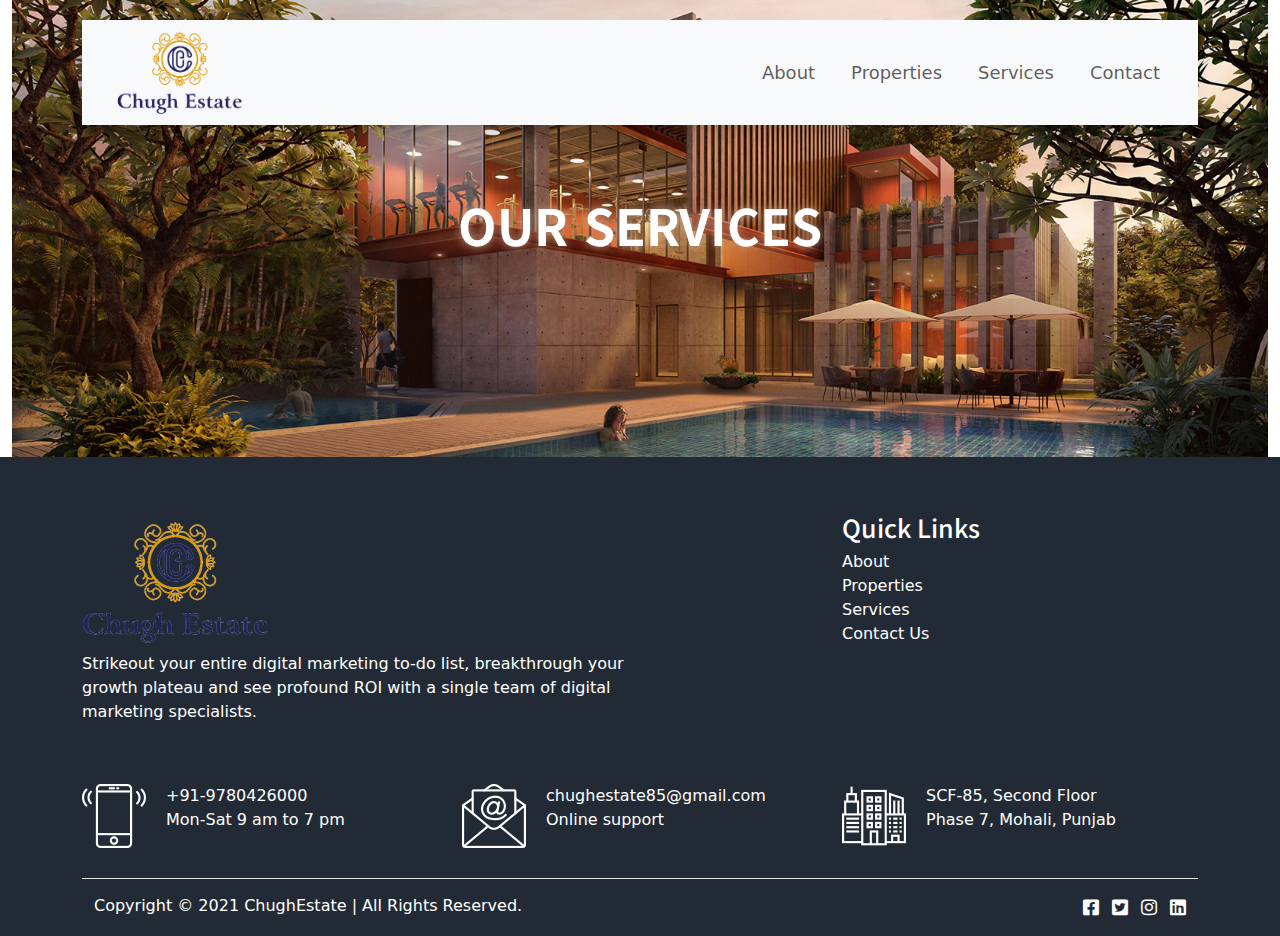
==== about.html @ af89feaf "first commit" ====
<!DOCTYPE html>
<html lang="en">

<head>
    <meta charset="UTF-8">
    <meta http-equiv="X-UA-Compatible" content="IE=edge">
    <meta name="viewport" content="width=device-width, initial-scale=1.0">
    <title>About Us | ChughEstate</title>
    <link href="https://cdn.jsdelivr.net/npm/bootstrap@5.0.0-beta3/dist/css/bootstrap.min.css" rel="stylesheet">
    <link rel="preconnect" href="https://fonts.gstatic.com">
    <link href="https://fonts.googleapis.com/css2?family=Noto+Sans+JP:wght@100;300;400;500;700;900&display=swap" rel="stylesheet">
    <link href="https://fonts.googleapis.com/css?family=Lato:300,400,400i,700|Poppins:300,400,500,600,700|PT+Serif:400,400i&amp;display=swap" rel="stylesheet" type="text/css" />
    <link rel="stylesheet" href="https://pro.fontawesome.com/releases/v5.10.0/css/all.css" />
    <link rel="stylesheet" href="https://cdnjs.cloudflare.com/ajax/libs/OwlCarousel2/2.3.4/assets/owl.carousel.css" />
    <link rel="stylesheet" href="css/dark.css" type="text/css" />
    <link rel="stylesheet" href="css/style.css" />
</head>

<body>
    <header>
        <nav class="navbar navbar-expand-lg navbar-light">
            <div class="container">
                <div class="menu-bg-wrap bg-light">
                    <a class="navbar-brand" href="index.html">
                        <img src="images/logo.svg" alt="Company Logo">
                    </a>
                    <button class="navbar-toggler" type="button" data-bs-toggle="collapse" data-bs-target="#navbarSupportedContent" aria-controls="navbarSupportedContent" aria-expanded="false" aria-label="Toggle navigation">
                        <span class="navbar-toggler-icon"></span>
                    </button>
                    <div class="collapse navbar-collapse nav_align" id="navbarSupportedContent">
                        <ul class="navbar-nav ms-auto mb-2 mb-lg-0">
                            <li class="nav-item">
                                <a class="nav-link" aria-current="page" href="about.html">About</a>
                            </li>
                            <li class="nav-item">
                                <a class="nav-link" aria-current="page" href="properties.html">Properties</a>
                            </li>
                            <!-- <li class="nav-item dropdown">
                                <a class="nav-link dropdown-toggle" href="properties.html" id="navbarDropdown" role="button" data-bs-toggle="dropdown" aria-expanded="false">Properties</a>
                                <ul class="dropdown-menu" aria-labelledby="navbarDropdown">
                                    <li><a class="dropdown-item" href="#">1 BHK</a></li>
                                    <li><a class="dropdown-item" href="#">Villas</a></li>
                                    <li><a class="dropdown-item" href="#">Shops</a></li>
                                </ul>
                            </li> -->
                            <li class="nav-item">
                                <a class="nav-link" aria-current="page" href="services.html">Services</a>
                            </li>
                            <li class="nav-item">
                                <a class="nav-link" href="contact.html">Contact</a>
                            </li>
                        </ul>
                    </div>
                </div>
            </div>
        </nav>
    </header>

    <section class="index-banner services-banner">
        <div class="container-fluid">
            <div class="row">
                <div class="col-lg-12">
                    <div class="banner-img">
                        <img src="images/index-slider01.jpeg">
                        <div class="main-heading">
                            <h1>Our Services</h1>
                        </div>
                    </div>
                    <!-- <div class="owl-carousel owl-theme main-banner">
                        <div class="item">
                            <img src="images/index-slider01.jpeg">
                        </div>
                        <div class="item">
                            <img src="images/index-slider02.jpeg">
                        </div>
                        <div class="item">
                            <img src="images/index-slider03.jpeg">
                        </div>
                        <div class="item">
                            <img src="images/index-slider04.jpeg">
                        </div>
                        <div class="item">
                            <img src="images/index-slider05.jpeg">
                        </div>
                    </div> -->
                </div>
            </div>
        </div>
    </section>



    <footer>
        <div class="container">
            <div class="upper-footer">
                <div class="row">
                    <div class="col-md-6">
                        <div class="footer-company-info">
                            <div class="footer-logo-img">
                                <!-- <h1>Chugh Estate</h1> -->
                                <img src="images/logo.png">
                            </div>
                            <div class="footer-company-content">
                                <p>Strikeout your entire digital marketing to-do list, breakthrough your growth plateau and see profound ROI with a single team of digital marketing specialists.</p>
                            </div>
                        </div>
                    </div>
                    <div class="col-md-4 offset-md-2">
                        <div class="quick-links">
                            <div class="footer-section-heading">
                                <h5>Quick Links</h5>
                            </div>
                            <div class="footer-section-content">
                                <ul>
                                    <li><a href="about.html">About</a></li>
                                    <li><a href="properties.html">Properties</a></li>
                                    <li><a href="services.html">Services</a></li>
                                    <li><a href="contact.html">Contact Us</a></li>
                                </ul>
                            </div>
                        </div>
                    </div>
                    <!-- <div class="col-md-4">
                        <div class="footer-custom-plan">
                            <div class="footer-section-heading">
                                <h5>Services</h5>
                            </div>
                            <div class="footer-section-content">
                                <ul>
                                    <li><a href="app-development.html">App Development</a></li>
                                    <li><a href="web-development.html">Web Development</a></li>
                                    <li><a href="digital-marketing.html">Digital Marketing</a></li>
                                    <li><a href="ecommerce-solution.html">E-Commerce Solution</a></li>
                                    <li><a href="branding.html">Branding</a></li>
                                    <li><a href="cms-development.html">CMS Development</a></li>
                                </ul>
                            </div>
                        </div>
                    </div> -->
                </div>
                <div class="row footer-contact-info">
                    <div class="col-md-4">
                        <div class="footer-contact">
                            <span><img src="images/info_icon1.png" alt="tel-icon"></span>
                            <p><strong><a href="tel:9780426000">+91-9780426000</a></strong></p>
                            <p>Mon-Sat 9 am to 7 pm</p>
                        </div>
                    </div>
                    <div class="col-md-4">
                        <div class="footer-contact">
                            <span><img src="images/info_icon2.png" alt="email-icon"></span>
                            <p><strong><a href="mailto:">chughestate85@gmail.com</a></strong></p>
                            <p>Online support</p>
                        </div>
                    </div>
                    <div class="col-md-4">
                        <div class="footer-contact">
                            <span><img src="images/info_icon3.png" alt="address-icon"></span>
                            <p>SCF-85, Second Floor</p>
                            <p>Phase 7, Mohali, Punjab</p>
                        </div>
                    </div>
                </div>
            </div>
            <div class="bottom-footer">
                <div class="container">
                    <div class="row">
                        <div class="col-md-8">
                            <div class="copyright">
                                <p>Copyright © 2021 ChughEstate | All Rights Reserved.</p>
                            </div>
                        </div>
                        <div class="col-md-4">
                            <div class="social-icons-footer">
                                <ul>
                                    <li><a href="https://www.facebook.com/pages/category/Real-Estate/Chugh-Estate-109432154306306/" target="_blank"><i class="fab fa-facebook-square"></i></a></li>
                                    <li><a href="#" target="_blank"><i class="fab fa-twitter-square"></i></a></li>
                                    <li><a href="#" target="_blank"><i class="fab fa-instagram"></i></a></li>
                                    <li><a href="#" target="_blank"><i class="fab fa-linkedin"></i></a></li>
                                </ul>
                            </div>
                        </div>
                    </div>
                </div>
            </div>
        </div>
    </footer>

    <script src="https://code.jquery.com/jquery-1.12.4.min.js"></script>
    <script src="https://cdn.jsdelivr.net/npm/bootstrap@5.0.0-beta3/dist/js/bootstrap.bundle.min.js"></script>
    <script src="https://cdnjs.cloudflare.com/ajax/libs/OwlCarousel2/2.3.4/owl.carousel.js"></script>
    <script src="js/plugins.min.js"></script>
    <script src="js/functions.js"></script>
    <script src="js/main.js"></script>
</body>

</html>
---- css/dark.css ----
/* ----------------------------------------------------------------
	Dark Scheme
-----------------------------------------------------------------*/


.dark,
.dark h1,
.dark h2,
.dark h3,
.dark h4,
.dark h5,
.dark h6 {
	color: #EEE;
}

.dark a:not([class*="btn-"]):hover {
	color: #EEE;
}

body.dark,
.dark #wrapper,
.dark #content,
.dark .shop-quick-view-ajax,
.dark .portfolio-ajax-modal,
.dark .ajax-modal-title,
.dark .modal-content,
.dark .page-transition-wrap,
body.dark #side-panel,
body #side-panel.dark {
	background-color: #383838;
}

.dark .css3-spinner > div {
	background-color: rgba(255,255,255,0.3);
}

.dark .css3-spinner-clip-rotate > div,
.dark .css3-spinner-scale-ripple > div {
	border-color: rgba(255,255,255,0.3);
}

.dark .line,
.dark .double-line {
	border-top-color: rgba(255,255,255,0.15);
}

.dark .section,
.section.dark {
	background-color: #282828;
	border-color: rgba(255,255,255,0.1);
}

.dark #top-bar,
#top-bar.dark {
	border-bottom-color: rgba(255,255,255,0.1);
	background-color: #282828;
}

.dark .top-links {
	border-bottom-color: rgba(255,255,255,0.1);
}

.dark .top-links-item {
	border-left-color: rgba(255,255,255,0.1);
}

.dark .top-links-item > a {
	color: #AAA;
}

.dark .top-links-item:hover {
	background-color: #333;
}

.dark .top-links-sub-menu,
.dark .top-links-section {
	background: #333;
	border-color: #444;
	border-top-color: #1ABC9C;
}

.dark .top-links-sub-menu .top-links-item:not(:first-child) {
	border-top-color: #444;
}

.dark .top-links-sub-menu .top-links-item:hover {
	background-color: #383838;
}

.dark #top-social li {
	border-left-color: rgba(255,255,255,0.1);
}

.dark #top-social a {
	color: #BBB;
}

.dark #header,
#header.dark {
	background-color: #333;
	border-bottom-color: rgba(255,255,255,0.05);
}

.dark #header-wrap {
	background-color: #333;
}

@media (min-width: 992px) {

	.dark #header.transparent-header,
	#header.transparent-header.dark,
	.dark #header.transparent-header:not(.sticky-header) #header-wrap,
	#header.transparent-header.dark:not(.sticky-header) #header-wrap {
		background: transparent;
		border-bottom-color: transparent;
	}

	.dark #header.transparent-header.semi-transparent #header-wrap,
	#header.transparent-header.semi-transparent.dark #header-wrap {
		background-color: rgba(0,0,0,0.6);
	}

	.dark .transparent-header.floating-header .container,
	.transparent-header.floating-header.dark .container {
		background-color: #333;
	}

	.dark #header.full-header,
	#header.full-header.dark {
		border-bottom-color: rgba(255,255,255,0.15);
	}

	.dark #header.transparent-header.full-header #header-wrap,
	#header.transparent-header.full-header.dark #header-wrap {
		border-bottom-color: rgba(255,255,255,0.15);
	}

	#slider + .dark #header.transparent-header.full-header #header-wrap,
	#slider + #header.transparent-header.full-header.dark #header-wrap {
		border-top-color: rgba(255,255,255,0.15);
	}

	.dark .sticky-header #header-wrap
	.sticky-header.dark #header-wrap {
		background-color: #333;
	}

	.dark .sticky-header.full-header #header-wrap,
	.sticky-header.full-header.dark #header-wrap {
		border-bottom-color: rgba(255,255,255,0.15);
	}

	.dark .semi-transparent.sticky-header #header-wrap,
	.semi-transparent.sticky-header.dark #header-wrap {
		background-color: rgba(0,0,0,0.6);
	}

}

@media (max-width: 991.98px) {

	.dark .sticky-header #header-wrap,
	.sticky-header.dark #header-wrap {
		background-color: #333;
		border-bottom-color: rgba(255,255,255,0.15);
	}

	body.dark:not(.primary-menu-open) .transparent-header-responsive,
	body:not(.primary-menu-open) .transparent-header-responsive.dark,
	body.dark:not(.primary-menu-open) .transparent-header-responsive #header-wrap,
	body:not(.primary-menu-open) .transparent-header-responsive.dark #header-wrap {
		background-color: transparent;
		border-bottom-color: transparent;
	}

	body.dark:not(.primary-menu-open) .semi-transparent.transparent-header-responsive,
	body:not(.primary-menu-open) .semi-transparent.transparent-header-responsive.dark {
		background-color: rgba(0,0,0,0.6);
	}

}


.dark #logo a {
	color: #FFF;
}

@media (min-width: 992px) {

	.dark .full-header #logo,
	.full-header.dark #logo {
		border-right-color: rgba(255,255,255,0.15);
	}

	.dark #header.transparent-header.full-header #logo,
	#header.transparent-header.full-header.dark #logo {
		border-right-color: rgba(255,255,255,0.15);
	}

}

.dark .primary-menu + .primary-menu,
.dark .menu-item:not(:first-child),
.dark .sub-menu-container,
.dark .mega-menu-content,
.dark .sub-menu-container .menu-item:not(:first-child) {
	border-top-color: rgba(255,255,255,0.15);
}

.dark .svg-trigger path {
	stroke: #FFF;
}

.dark .menu-item .sub-menu-trigger {
	color: #F7F7F7;
}

.dark .menu-link {
	color: #F7F7F7;
}

.dark .primary-menu:not(.not-dark) .sub-menu-container .menu-item > .menu-link {
	color: #E5E5E5;
}

.dark .menu-item:hover > .menu-link,
.dark .menu-item.current > .menu-link {
	color: #1ABC9C;
}

@media (max-width: 991.98px) {

	.dark .mega-menu-content .sub-menu-container {
		border-top-color: rgba(255,255,255,0.2);
	}

	/* Off Canvas Menu
	-----------------------------------------------------------------*/

	.dark #header:not(.sticky-header) .mobile-menu-off-canvas .menu-container,
	#header.dark:not(.sticky-header) .mobile-menu-off-canvas .menu-container {
		background-color: #333;
		border-right-color: rgba(255,255,255,0.2) !important;
	}

	.dark #header:not(.sticky-header) .mobile-menu-off-canvas.from-right .menu-container,
	#header.dark:not(.sticky-header) .mobile-menu-off-canvas.from-right .menu-container {
		border-left-color: rgba(255,255,255,0.2) !important;
	}

}

@media (min-width: 992px) {

	.dark .full-header .primary-menu .menu-container,
	.full-header.dark .primary-menu .menu-container {
		border-right-color: rgba(255,255,255,0.15);
	}

	.dark .transparent-header.full-header .primary-menu .menu-container,
	.transparent-header.full-header.dark .primary-menu .menu-container {
		border-right-color: rgba(255,255,255,0.2);
	}

	.dark .primary-menu:not(.not-dark) .sub-menu-container,
	.dark .primary-menu:not(.not-dark) .mega-menu-content {
		background-color: #333;
		border-color: rgba(255,255,255,0.05);
		border-top-color: #1ABC9C;
	}

	.dark .primary-menu:not(.not-dark) .sub-menu-container .menu-item > .menu-link {
		color: #999;
	}

	.dark .primary-menu:not(.not-dark) .sub-menu-container .menu-item:hover > .menu-link {
		background-color: rgba(0,0,0,0.1);
		color: #1ABC9C;
	}

	.dark .primary-menu:not(.not-dark) .mega-menu-content .sub-menu-container:not(.mega-menu-dropdown) {
		background-color: transparent;
	}

	.dark .primary-menu:not(.not-dark) .sub-menu-container.mega-menu-column:not(:first-child) {
		border-left-color: rgba(255,255,255,0.05);
	}

	.dark .primary-menu:not(.not-dark) .mega-menu-style-2 .mega-menu-title > .menu-link {
		color: #BBB;
	}

	.dark .primary-menu:not(.not-dark) .mega-menu-style-2 .mega-menu-title:hover > .menu-link {
		background-color: transparent;
		color: #1ABC9C;
	}


	.dark .style-3 .menu-container > .menu-item:hover > .menu-link {
		color: #F7F7F7;
		background-color: rgba(255,255,255,0.05);
	}

	.dark .style-3 .menu-container > .menu-item.current > .menu-link {
		color: #FFF;
		background-color: #1ABC9C;
	}

	.dark .style-4 .menu-container > .menu-item:hover > .menu-link,
	.dark .style-4 .menu-container > .menu-item.current > .menu-link {
		color: #F7F7F7;
		border-color: #F7F7F7;
	}

	.dark .style-5 .menu-container {
		border-right-color: rgba(255,255,255,0.15);
	}


	.dark .sub-title .menu-container > .menu-item:not(:first-child) > .menu-link::before {
		background-color: rgba(255,255,255,0.15);
	}

	.dark .sub-title .menu-container > .menu-item > .menu-link span {
		color: #999;
	}

	.dark .sub-title .menu-container > .menu-item:hover > .menu-link,
	.dark .sub-title .menu-container > .menu-item.current > .menu-link {
		color: #FFF;
	}

	.dark .sub-title .menu-container > .menu-item:hover > .menu-link span,
	.dark .sub-title .menu-container > .menu-item.current > .menu-link span {
		color: #EEE;
	}


	.side-header.dark #header,
	.side-header #header.dark {
		background-color: #333;
		border-right-color: rgba(255,255,255,0.15);
	}

	.side-header.open-header.dark #header-trigger {
		background-color: rgba(0,0,0,0.3);
	}

	.side-header.side-header-right.dark #header,
	.side-header.side-header-right #header.dark {
		border-left-color: rgba(255,255,255,0.15);
	}

	.overlay-menu.dark .primary-menu > #overlay-menu-close,
	.overlay-menu .dark .primary-menu > #overlay-menu-close {
		color: #F7F7F7;
	}

	.overlay-menu.dark .primary-menu,
	.overlay-menu .dark .primary-menu,
	.overlay-menu .primary-menu.dark {
		background-color: rgba(0,0,0,0.85);
	}

	.overlay-menu.dark .sub-menu-container,
	.overlay-menu.dark .mega-menu-content,
	.overlay-menu .dark .sub-menu-container,
	.overlay-menu .dark .mega-menu-content {
		background-color: transparent;
	}

}

@media (max-width: 991.98px) {

	.side-push-panel.dark #side-panel-trigger-close a,
	.side-push-panel .dark #side-panel-trigger-close a {
		color: #F7F7F7;
		background-color: rgba(0,0,0,0.3);
	}

}

.dark .header-misc-icon > a {
	color: #F7F7F7;
}

.dark .top-search-form input {
	color: #F7F7F7 !important;
}

@media (min-width: 992px) {
	.dark .transparent-header:not(.sticky-header):not(.full-header):not(.floating-header) .top-search-form input,
	.transparent-header.dark:not(.sticky-header):not(.full-header):not(.floating-header) .top-search-form input {
		border-bottom-color: rgba(255,255,255,0.15);
	}
}

.search-overlay.dark .top-search-form,
.search-overlay .dark .top-search-form {
	background-color: rgba(0,0,0,0.85);
}

.dark .top-search-form input::-moz-placeholder {
	color: rgba(255,255,255,0.6) !important;
}

.dark .top-search-form input:-ms-input-placeholder {
	color: rgba(255,255,255,0.6) !important;
}

.dark .top-search-form input::-webkit-input-placeholder {
	color: rgba(255,255,255,0.6) !important;
}


.dark .top-cart-content {
	background-color: #333;
	border-left-color: rgba(255,255,255,0.1);
}

.dark .top-cart-title {
	border-bottom-color: rgba(255,255,255,0.1);
}

.dark .top-cart-item:not(:first-child),
.dark .top-cart-action {
	border-top-color: rgba(255,255,255,0.1);
}

.dark .top-cart-item-image:not(:hover) {
	border-color: rgba(255,255,255,0.1);
}

.dark .top-cart-item-desc a {
	color: #F7F7F7;
}

.dark .top-cart-item-desc a:hover {
	color: #1ABC9C;
}

.dark .top-cart-item-price,
.dark .top-cart-item-quantity {
	color: #AAA;
}

@media (min-width: 992px) {

	.dark .top-cart-content {
		border-color: rgba(255,255,255,0.1);
		border-top-color: #1ABC9C;
	}

	.dark .dots-menu .page-menu-item:not(.current) > a {
		background-color: rgba(255,255,255,0.3);
	}

	.dark .dots-menu .page-menu-item:not(.current) > a:hover {
		background-color: rgba(255,255,255,0.6);
	}

	.dark .dots-menu.dots-menu-border .page-menu-item:not(.current) > a {
		background-color: transparent !important;
		border-color: rgba(255,255,255,0.3);
	}

	.dark .dots-menu.dots-menu-border .page-menu-item:not(.current) > a:hover {
		border-color: rgba(255,255,255,0.6);
	}

}

.dark .one-page-arrow,
.one-page-arrow.dark {
	color: #FFF;
}

.dark #side-panel,
#side-panel.dark {
	background-color: #333;
}

.dark #side-panel .widget:not(:first-child),
#side-panel.dark .widget:not(:first-child) {
	border-top-color: rgba(255,255,255,0.15);
}


.dark .slider-caption:not(.not-dark),
.dark .slider-caption:not(.not-dark) h2 {
	color: #F7F7F7;
}

.dark #page-title,
#page-title.dark {
	background-color: #282828;
	border-bottom-color: rgba(255,255,255,0.15);
}

.dark #page-title h1,
#page-title.dark h1 {
	color: #F7F7F7;
}

.dark #page-title span,
#page-title.dark span {
	color: #AAA;
}

.dark .breadcrumb a {
	color: #EEE;
}

.dark .breadcrumb a:hover {
	color: #1ABC9C;
}

.dark .page-title-nobg,
.page-title-nobg.dark {
	border-bottom-color: rgba(255,255,255,0.15);
}

.dark .grid-filter li a {
	color: #DDD;
}

@media (min-width: 768px) {

	.dark .grid-filter {
		border-color: rgba(255,255,255,0.15);
	}

	.dark .grid-filter:not(.style-3) li a {
		border-left-color: rgba(255,255,255,0.15);
	}

}

.dark .grid-filter.style-4 li.activeFilter a {
	color: #EEE !important;
}

.dark .grid-shuffle {
	border-color: rgba(255,255,255,0.15);
	color: #EEE;
}

.dark .portfolio-desc h3 a {
	color: #F7F7F7;
}

.dark .portfolio-desc h3 a:hover {
	color: rgba(255,255,255,0.75);
}

.dark .portfolio-desc span,
.dark .portfolio-desc span a {
	color: #BBB;
}

.dark .portfolio-desc span a:hover {
	color: #EEE;
}

.dark .portfolio-reveal .portfolio-desc {
	background-color: #383838;
}

.dark .ajax-modal-title {
	border-bottom-color: rgba(255,255,255,0.15);
}

.dark .portfolio-meta li {
	color: #BBB;
}

.dark .portfolio-meta li span {
	color: #EEE;
}

.dark #portfolio-navigation a {
	color: #EEE;
}

.dark #portfolio-navigation a:hover {
	color: #1ABC9C;
}

.dark .entry::after {
	background-color: rgba(255,255,255,0.2);
}


.dark .entry-title h2 a,
.dark .entry-title h3 a,
.dark .entry-title h4 a {
	color: #F7F7F7;
}

.dark .entry-title h2 a:hover,
.dark .entry-title h3 a:hover,
.dark .entry-title h4 a:hover {
	color: #1ABC9C;
}

.dark .entry-meta li,
.dark .entry-meta a:not(:hover) {
	color: #BBB;
}

.dark .entry-link {
	background-color: rgba(0,0,0,0.2);
	color: #F7F7F7;
}

.dark .entry-link:hover {
	color: #FFF;
	background-color: #1ABC9C;
}

.dark .entry-link span {
	color: #AAA;
}

.dark .entry-link:hover span {
	color: #EEE;
}

.dark .more-link:hover {
	border-bottom-color: #CCC;
}

.dark #comments {
	border-top-color: rgba(255,255,255,0.1);
}

.dark .commentlist {
	border-bottom-color: rgba(255,255,255,0.1);
}

.dark .comment-wrap {
	border-color: rgba(255,255,255,0.1);
}

.dark .comment-avatar {
	background: rgba(255,255,255,0.1);
	border-color: rgba(255,255,255,0.1);
}

.dark .comment-content .comment-author {
	color: #CCC;
}

.dark .comment-content .comment-author a {
	color: #BBB;
}

.dark .comment-content .comment-author a:hover {
	color: #EEE;
}

.dark .review-comment-ratings {
	color: #CCC;
}

.dark .comment-reply-link:hover {
	color: #888;
}

.dark p.wp-caption-text {
	background-color: rgba(0,0,0,0.2);
}


.dark .product-title h3 a,
.dark .single-product .product-title h2 a {
	color: #F7F7F7;
}

.dark .product-title h3 a:hover,
.dark .single-product .product-title h2 a:hover {
	color: #1ABC9C;
}

.dark .product-price {
	color: #DDD;
}

.dark .product-price del {
	color: #BBB;
}

.dark .product-price ins {
	color: #1ABC9C;
}

.dark .quantity .qty {
	border-left-color: rgba(255,255,255,0.15);
	border-right-color: rgba(255,255,255,0.15);
	background-color: rgba(0,0,0,0.3);
	color: #DDD;
}

.dark .quantity .plus,
.dark .quantity .minus {
	background-color: rgba(0,0,0,0.3);
	color: #DDD;
}

.dark .quantity .plus:hover,
.dark .quantity .minus:hover {
	background-color: rgba(0,0,0,0.5);
}

.dark .product-meta {
	color: #BBB;
}

.dark .cart .remove:hover {
	color: #EEE;
}

.dark .cart th {
	color: #DDD;
}

.dark .cart td {
	border-color: rgba(255,255,255,0.15) !important;
}

.dark .cart-product-thumbnail img {
	border-color: rgba(0,0,0,0.2);
}

.dark .cart-product-thumbnail img:hover {
	border-color: #1ABC9C;
}

.dark .cart-product-name a,
.dark .product-name a {
	color: #EEE;
}

.dark .cart-product-name a:hover,
.dark .product-name a:hover {
	color: #BBB;
}

@media (max-width: 767.98px) {

	.dark .cart-product-quantity .quantity .qty {
		border-top-color: rgba(255,255,255,0.15);
		border-bottom-color: rgba(255,255,255,0.15);
	}

}

.dark td.actions {
	background-color: rgba(0,0,0,0.2);
}

.dark .event .grid-inner {
	background-color: rgba(0,0,0,0.2);
	border-bottom-color: rgba(255,255,255,0.15);
}

.dark .countdown-section {
	border-left-color: rgba(255,255,255,0.15);
	color: #CCC;
}

.dark .countdown-amount {
	color: #F7F7F7;
}

.dark .button-dark:not(.button-border):not(:hover),
.dark .button:hover {
	background-color: rgba(0,0,0,0.3);
}

.dark .button-light:not(.button-border):hover {
	background-color: #282828;
}

.dark .button.button-border:not(.button-light):not(.button-fill) {
	border-color: #BBB;
	color: #BBB;
}

.dark .button.button-border:not(.button-light):not(.button-fill):hover {
	color: #EEE;
}

.not-dark .button.button-border:not(.button-light) {
	border-color: #444;
	color: #333;
}

.not-dark .button.button-border:not(.button-light):hover {
	background-color: #444;
	color: #FFF;
}

.dark .promo h3 + span,
.promo.dark h3 + span {
	color: rgba(255,255,255,0.8);
}

.dark .promo.promo-border {
	border-color: rgba(255,255,255,0.15);
}

.dark .promo.promo-light {
	background-color: rgba(255,255,255,0.15);
}

.dark .promo.promo-dark:not(.bg-color) {
	background-color: rgba(0,0,0,0.3);
}

.dark .fbox-content h3 {
	color: #F7F7F7;
}

.dark .fbox-content p {
	color: #BBB;
}

.dark .fbox-light.fbox-outline .fbox-icon a {
	border-color: rgba(255,255,255,0.15);
}

.dark .fbox-light .fbox-icon i,
.dark .fbox-light .fbox-icon img {
	border-color: rgba(255,255,255,0.15);
	background-color: rgba(255,255,255,0.2);
	color: #EEE;
}

.dark .fbox-dark.fbox-outline .fbox-icon a {
	border-color: rgba(255,255,255,0.15);
}

.dark .fbox-dark .fbox-icon i,
.dark .fbox-dark .fbox-icon img {
	background-color: rgba(255,255,255,0.2);
}

.dark .fbox-border.fbox-light .fbox-icon a {
	border-color: rgba(255,255,255,0.15);
}

.dark .fbox-border.fbox-light .fbox-icon i,
.dark .fbox-border.fbox-light .fbox-icon img {
	color: #BBB;
}

.dark .fbox-border.fbox-dark .fbox-icon a {
	border-color: rgba(255,255,255,0.1);
}

.dark .fbox-border.fbox-dark .fbox-icon i,
.dark .fbox-border.fbox-dark .fbox-icon img {
	color: #EEE;
}

.fbox-plain.fbox-light .fbox-icon i,
.fbox-plain.fbox-light .fbox-icon img {
	color: #BBB;
}

.dark .fbox-plain.fbox-dark .fbox-icon i,
.dark .fbox-plain.fbox-dark .fbox-icon img {
	color: #EEE;
}

.dark .fbox-content h3 span.subtitle {
	color: #BBB;
}

.dark .fbox-center.fbox-sep:not(.fbox-bg) h3::after {
	background-color: #E5E5E5;
}

.dark .fbox-bg.fbox-center {
	border-color: rgba(255,255,255,0.15);
}

.dark .fbox-bg.fbox-center .fbox-icon {
	background-color: #383838;
}

.dark .media-box.fbox-bg .fbox-content {
	background-color: rgba(0,0,0,0.2);
	border-color: rgba(255,255,255,0.15);
}

.dark .fbox-effect .fbox-icon i:after {
	box-shadow: 0 0 0 2px #494949;
}

.dark .fbox-effect .fbox-icon i:hover,
.dark .fbox-effect:hover .fbox-icon i {
	background-color: #494949;
}

.dark .fbox-effect.fbox-dark .fbox-icon i:after {
	box-shadow: 0 0 0 2px #1ABC9C;
}

.dark .fbox-effect.fbox-dark .fbox-icon i:hover,
.dark .fbox-effect.fbox-dark:hover .fbox-icon i {
	background-color: #1ABC9C;
}

.dark .fbox-border.fbox-effect .fbox-icon i:hover,
.dark .fbox-border.fbox-effect:hover .fbox-icon i {
	box-shadow: 0 0 0 1px #494949;
}

.dark .fbox-border.fbox-effect .fbox-icon i:after {
	background-color: #494949;
}

.dark .fbox-border.fbox-effect.fbox-dark .fbox-icon i:hover,
.dark .fbox-border.fbox-effect.fbox-dark:hover .fbox-icon i {
	box-shadow: 0 0 0 1px #1ABC9C;
}

.dark .fbox-border.fbox-effect.fbox-dark .fbox-icon i:after {
	background-color: #1ABC9C;
}


.dark .process-steps li .i-bordered {
	background-color: rgba(255,255,255,0.2);
}

@media (min-width: 992px) {

	.dark .process-steps li::before,
	.dark .process-steps li::after {
		border-top-color: rgba(255,255,255,0.15);
	}

}

.dark .style-msg2 {
	border-left-color: rgba(0,0,0,0.3);
}

.dark .style-msg .sb-msg,
.dark .style-msg2 .msgtitle,
.dark .style-msg2 .sb-msg {
	border-left-color: rgba(255,255,255,0.1);
}

.dark .i-rounded,
.dark .i-circled {
	background-color: rgba(0,0,0,0.3);
}

.dark .i-bordered {
	border-color: rgba(255,255,255,0.1);
	color: #EEE;
}

.dark .i-plain {
	color: #EEE;
	text-shadow: none;
}

.dark .i-plain:hover {
	color: #CCC;
}

.dark .i-light {
	background-color: rgba(255,255,255,0.15);
	color: #EEE;
	text-shadow: 1px 1px 1px none;
	box-shadow: inset 0 0 15px rgba(0,0,0,0.2);
}

.dark .i-rounded:hover,
.dark .i-circled:hover {
	background-color: #1ABC9C;
	color: #FFF;
	text-shadow: 1px 1px 1px rgba(0,0,0,0.3);
	box-shadow: 0 0 0 rgba(0,0,0,0.2);
}

.dark .i-bordered:hover {
	background-color: rgba(255,255,255,0.15) !important;
	color: #FFF;
	border-color: rgba(255,255,255,0.15);
}

.dark .social-icon {
	color: #EEE;
	border-color: #AAA;
}

.dark .si-dark {
	background-color: rgba(0,0,0,0.2);
	color: #FFF !important;
	border-color: transparent;
}

.dark .si-light {
	background-color: rgba(255,255,255,0.15);
	color: #CCC !important;
	border-color: transparent;
}

.dark .si-share {
	border-top-color: rgba(255,255,255,0.15);
	border-bottom-color: rgba(255,255,255,0.15);
}

.dark .toggle-header,
.dark .accordion-header {
	color: #EEE;
}

.dark .toggle-bg .toggle-header,
.dark .accordion-bg .accordion-header {
	background-color: rgba(0,0,0,0.2);
}

.dark .toggle-border,
.dark .accordion-border,
.dark .accordion-border .accordion-header {
	border-color: rgba(255,255,255,0.15);
}

.dark .faqs .toggle {
	border-bottom-color: rgba(255,255,255,0.15);
}

.dark .accordion-header {
	border-top-color: rgba(255,255,255,0.15);
}

.dark .tab-nav {
	border-bottom-color: rgba(255,255,255,0.1);
}

.dark .tab-nav li {
	border-color: rgba(255,255,255,0.1);
}


.dark .tab-nav li:first-child {
	border-left-color: rgba(255,255,255,0.1);
}

.dark .tab-nav li a {
	color: #EEE;
	background-color: rgba(0,0,0,0.2);
}

.dark .tab-nav li.ui-tabs-active a {
	background-color: #383838;
}

.dark .tabs-alt .tab-nav li a {
	background-color: #383838;
}

.dark .tabs-alt .tab-nav li { border-color: transparent; }

.dark .tabs-alt .tab-nav li.ui-tabs-active a {
	border-color: rgba(255,255,255,0.1);
}

.dark .tabs-tb .tab-nav li.ui-tabs-active a {
	border-top: 2px solid #1ABC9C;
}

.dark .tabs-bb .tab-nav li a {
	background-color: transparent;
}

.dark .tab-nav.tab-nav2 li a {
	background-color: rgba(0,0,0,0.2);
}

.dark .tab-nav.tab-nav2 li.ui-state-active a {
	background-color: #1ABC9C;
}

.dark .tab-nav-lg li a {
	color: #EEE;
}

.dark .tab-nav-lg li.ui-tabs-active a {
	color: #1ABC9C;
}

.dark .tab-nav-lg.tab-nav-section li.ui-tabs-active::before,
.dark .tab-nav-lg.tab-nav-section li.ui-tabs-active::after {
	border-color: transparent;
}

.dark .tab-nav-lg.tab-nav-section li.ui-tabs-active::after {
	border-top-color: rgba(255,255,255,0.15);
}

.dark .tab-nav-lg.tab-nav-section li.ui-tabs-active::before {
	border-top-color: rgba(255,255,255,0.15);
}

.dark .tabs-bordered .tab-container {
	border-color: rgba(255,255,255,0.1);
}

@media (min-width: 768px) {

	.dark .side-tabs .tab-nav {
		border-right-color: rgba(255,255,255,0.1);
	}

	.dark .side-tabs .tab-nav li {
		border-color: rgba(255,255,255,0.1);
	}

	.dark .side-tabs .tab-nav li:first-child {
		border-top-color: rgba(255,255,255,0.1);
		border-left-color: rgba(255,255,255,0.1);
	}

	.dark .tabs-bordered.side-tabs .tab-nav li.ui-tabs-active a {
		border-right-color: #383838;
	}

	.dark .tabs-bordered.side-tabs .tab-container {
		border-left: 0;
		border-top-color: rgba(255,255,255,0.1);
	}

}

.dark .sidenav {
	background-color: rgba(0,0,0,0.2);
}

.dark .sidenav li a {
	border-color: rgba(255,255,255,0.15);
	color: #BBB;
}

.dark .sidenav > li > a:hover {
	background-color: rgba(255,255,255,0.2);
	color: #EEE;
}

.dark .faqlist li a { color: #CCC; }

.dark .clients-grid .grid-item::before,
.dark .testimonials-grid .grid-item::before {
	border-left-color: rgba(255,255,255,0.15);
}

.dark .clients-grid .grid-item::after,
.dark .testimonials-grid .grid-item::after {
	border-bottom-color: rgba(255,255,255,0.15);
}


.dark .testimonial {
	background-color: rgba(0,0,0,0.2);
	border-color: rgba(255,255,255,0.15);
}

.dark .testi-image i {
	background-color: rgba(0,0,0,0.2);
	color: #BBB;
	text-shadow: none;
}

.dark .testi-meta span {
	color: #AAA;
}

.dark .testimonial.twitter-scroll .testi-meta span a { color: #BBB; }

.dark .testimonial.twitter-scroll .testi-meta span a:hover { color: #EEE; }

.dark .team-desc.team-desc-bg {
	background-color: rgba(0,0,0,0.2);
}

.dark .team-content {
	color: #AAA;
}

.dark .pricing-box {
	border-color: rgba(255,255,255,0.15);
	background-color: rgba(0,0,0,0.2);
}

.dark .pricing-title {
	background-color: rgba(0,0,0,0.1);
	border-bottom-color: rgba(255,255,255,0.15);
}

.dark .pricing-title h3 {
	color: rgba(255,255,255,0.95);
}

.dark .pricing-title span {
	color: rgba(255,255,255,0.75);
}

.dark .pricing-price {
	color: rgba(255,255,255,0.9);
}

.dark .pricing-price .price-tenure {
	color: rgba(255,255,255,0.7);
}

.dark .pricing-features {
	border-top-color: rgba(255,255,255,0.15);
	border-bottom-color: rgba(255,255,255,0.15);
	background-color: rgba(0,0,0,0.1);
}

.dark .pricing-highlight .pricing-title,
.dark .pricing-highlight .pricing-features {
	background-color: rgba(0,0,0,0.2);
}

.dark .pricing-simple,
.dark .pricing-simple .pricing-title,
.dark .pricing-simple .pricing-features,
.pricing-simple.dark,
.pricing-simple.dark .pricing-title,
.pricing-simple.dark .pricing-features {
	border: 0;
}

.dark .pricing-simple .pricing-title,
.dark .pricing-simple .pricing-features,
.pricing-simple.dark .pricing-title,
.pricing-simple.dark .pricing-features {
	background-color: transparent;
}

.dark .pricing-minimal .pricing-price {
	background-color: rgba(0,0,0,0.2);
	border-bottom: rgba(255,255,255,0.15);
}

.dark .pricing-extended {
	background-color: rgba(0,0,0,0.2);
}

.dark .pricing-extended .pricing-action-area {
	border-left-color: rgba(255,255,255,0.15);
	background-color: rgba(0,0,0,0.1);
}

.dark .pricing-extended .pricing-meta {
	color: rgba(255,255,255,0.7);
}

.dark .counter.counter-lined + h5::before {
	border-top-color: rgba(255,255,255,0.15);
}

.dark .rounded-skill {
	color: rgba(255,255,255,0.9);
}

.dark .skills li {
	background-color: rgba(255,255,255,0.15);
}

.dark .skills li .progress-percent {
	background-color: #666;
	color: rgba(255,255,255,0.95);
}

.dark .progress-percent::after {
	border-top-color: #666;
}

.dark .progress-percent::before {
	border-top-color: #666;
}

.dark .skills li > span {
	color: rgba(255,255,255,0.9);
}

.dark blockquote {
	border-left-color: rgba(255,255,255,0.15);
}

.dark .blockquote-reverse {
	border-right-color: rgba(255,255,255,0.15);
}

.dark .quote::before {
	color: rgba(255,255,255,0.2);
}

.dark .highlight {
	background-color: rgba(255,255,255,0.15);
	color: rgba(255,255,255,0.95);
}

.dark .owl-carousel .owl-nav [class*=owl-] {
	border-color: rgba(255,255,255,0.15);
	color: #CCC;
	background-color: rgba(0,0,0,0.5);
}

.dark .flip-card-front,
.dark .flip-card-back {
	color: #FFF;
}

.dark .flip-card-back {
	background-color: rgba(255,255,255,0.2);
}

.dark .flip-card-inner p {
	color: rgba(255,255,255,0.95);
}

.dark .sm-form-control {
	color: #EEE;
	background-color: rgba(0,0,0,0.3);
	border-color: rgba(255,255,255,0.15);
}

.dark .sm-form-control:focus {
	border-color: rgba(255,255,255,0.25);
}

.dark .sm-form-control::-moz-placeholder {
	color: #AAA;
}
.dark .sm-form-control:-ms-input-placeholder {
	color: #AAA;
}
.dark .sm-form-control::-webkit-input-placeholder {
	color: #AAA;
}

.dark .sm-form-control[disabled],
.dark .sm-form-control[readonly],
.dark fieldset[disabled] .sm-form-control {
	background-color: #eeeeee;
}

.dark .form-control:active,
.dark .form-control:focus {
	border-color: rgba(255,255,255,0.25);
}

.dark label {
	color: #E5E5E5;
}

.dark label.label-muted {
	color: #AAA;
}

.dark .contact-form-overlay {
	background-color: #333;
}

.dark .title-block > span {
	color: rgba(255,255,255,0.7);
}

.dark .heading-block > span:not(.before-heading) {
	color: rgba(255,255,255,0.65);
}

.dark .heading-block::after {
	border-top-color: rgba(255,255,255,0.7);
}

.dark .fancy-title::before,
.dark .fancy-title::after {
	border-top-color: rgba(255,255,255,0.15);
}

.dark .before-heading {
	color: rgba(255,255,255,0.7);
}

.dark .divider {
	color: rgba(255,255,255,0.15);
}

.dark .divider::after,
.dark .divider::before {
	background-color: rgba(255,255,255,0.15);
}

.dark .divider a:hover {
	color: #CCC;
}

.dark .divider.divider-rounded i,
.dark .divider.divider-border i {
	color: rgba(255,255,255,0.7);
	background-color: rgba(255,255,255,0.15);
}

.dark .divider.divider-border {
	color: rgba(255,255,255,0.15);
}

.dark .divider.divider-border i {
	background-color: transparent;
	border-color: rgba(255,255,255,0.15);
}

.dark .top-advert {
	border-left-color: rgba(255,255,255,0.15);
	border-right-color: rgba(255,255,255,0.15);
}

.dark #gotoTop {
	background-color: rgba(255,255,255,0.3);
}

.dark #gotoTop:hover {
	background-color: #1ABC9C;
}

.dark .read-more-wrap .read-more-mask {
	background-image: linear-gradient( rgba(0,0,0,0), rgba(0,0,0,1) );
}

.dark .gdpr-settings {
	background-color: #111;
}

.dark .error404 {
	color: rgba(255,255,255,0.2);
}

.dark .preloader,
.dark .preloader2,
.dark .form-process::before {
	background-color: #383838;
}


.dark #footer,
#footer.dark {
	color: rgba(255,255,255,0.75);
	background-color: #282828;
	border-top-color: rgba(255,255,255,0.15);
}

.dark .footer-widgets-wrap a {
	color: rgba(255,255,255,0.75);
}

.dark .footer-widgets-wrap a:hover {
	color: rgba(255,255,255,0.85);
}

.dark #footer .social-icon.si-borderless,
#footer.dark .social-icon.si-borderless {
	color: rgba(255,255,255,0.5) !important;
}

.dark #copyrights,
#copyrights.dark {
	color: rgba(255,255,255,0.4);
	background-color: rgba(0,0,0,0.2);
}

.dark .copyright-links a {
	color: rgba(255,255,255,0.4);
	border-bottom-color: rgba(255,255,255,0.65);
}

.dark .copyright-links a:hover {
	color: rgba(255,255,255,0.6);
	border-bottom-color: rgba(255,255,255,0.7);
}

.dark .sidebar-widgets-wrap .widget {
	border-top-color: rgba(255,255,255,0.15);
}

.dark .tagcloud a {
	border-color: rgba(255,255,255,0.15);
	color: rgba(255,255,255,0.6);
}

.dark .widget_nav_menu li a,
.dark .widget_links li a,
.dark .widget_meta li a,
.dark .widget_archive li a,
.dark .widget_recent_entries li a,
.dark .widget_categories li a,
.dark .widget_pages li a,
.dark .widget_rss li a,
.dark .widget_recent_comments li a {
	color: rgba(255,255,255,0.8);
}

.dark .widget_nav_menu li a:hover,
.dark .widget_links li a:hover,
.dark .widget_meta li a:hover,
.dark .widget_archive li a:hover,
.dark .widget_recent_entries li a:hover,
.dark .widget_categories li a:hover,
.dark .widget_pages li a:hover,
.dark .widget_rss li a:hover,
.dark .widget_recent_comments li a:hover {
	color: rgba(255,255,255,0.9);
}

.dark .widget .testimonial.twitter-scroll .testi-image i {
	background-color: rgba(0,0,0,0.2);
	color: rgba(255,255,255,0.7);
}

.dark .widget-twitter-feed small a:not(:hover) {
	color: rgba(255,255,255,0.6);
}

.dark .widget-filter-links li a {
	color: rgba(255,255,255,0.9);
}

.dark .widget-filter-links li span {
	color: rgba(255,255,255,0.7);
	background-color: rgba(0,0,0,0.3);
}

.dark .widget-filter-links li:hover a {
	color: rgba(255,255,255,0.7);
}


.dark .nav-tree li a {
	color: rgba(255,255,255,0.9);
}

.dark .pagination.pagination-3d .page-item .page-link {
	border-bottom-color: rgba(255,255,255,0.15) !important;
}

.dark .pagination.pagination-inside-transparent .page-item .page-link:not(:hover) {
	color: rgba(255,255,255,0.95);
}

.dark .pagination.pagination-primary .page-item.active .page-link,
.dark .pagination.pagination-primary .page-link:hover,
.dark .pagination.pagination-primary .page-link:focus,
.dark .pagination.pagination-secondary .page-item.active .page-link,
.dark .pagination.pagination-secondary .page-link:hover,
.dark .pagination.pagination-secondary .page-link:focus,
.dark .pagination.pagination-success .page-item.active .page-link,
.dark .pagination.pagination-success .page-link:hover,
.dark .pagination.pagination-success .page-link:focus,
.dark .pagination.pagination-danger .page-item.active .page-link,
.dark .pagination.pagination-danger .page-link:hover,
.dark .pagination.pagination-danger .page-link:focus,
.dark .pagination.pagination-info .page-item.active .page-link,
.dark .pagination.pagination-info .page-link:hover,
.dark .pagination.pagination-info .page-link:focus,
.dark .pagination.pagination-light .page-item.active .page-link,
.dark .pagination.pagination-light .page-link:hover,
.dark .pagination.pagination-light .page-link:focus {
	background-color: rgba(0,0,0,0.1) !important;
	border-color: rgba(0,0,0,0.1) !important;
	color: rgba(255,255,255,0.95);
}

.dark input.switch-toggle-round + label {
	background-color: rgba(255,255,255,0.2);
}

.dark input.switch-toggle-round + label::before {
	background-color: rgba(255,255,255,0.1);
}

.dark input.switch-toggle-round + label::after {
	background-color: rgba(255,255,255,0.5);
}

.dark input.switch-toggle-round:checked + label::before {
	background-color: #1ABC9C;
}

.dark input.switch-toggle-round:checked + label::after {
	background-color: rgba(255,255,255,0.85);
}

.dark input.switch-toggle-flat + label {
	background-color: rgba(255,255,255,0.2);
}

.dark input.switch-toggle-flat + label::before {
	background-color: #383838;
}

.dark input.switch-toggle-flat + label::after {
	background-color: rgba(255,255,255,0.5);
}

.dark input.switch-toggle-flat:checked + label {
	background-color: #1ABC9C;
}

.dark input.switch-toggle-flat:checked + label::after {
	background-color: #1ABC9C;
}

.dark .shape-divider-fill {
	fill: #383838;
}


/* Dark Scheme - Bootstrap
-----------------------------------------------------------------*/

.dark .show-grid [class^=col-] {
	background-color: rgba(255,255,255,0.05);
	border-color: rgba(255,255,255,0.1);
}

.dark mark {
	background: rgba(0,0,0,0.5);
	color: #FFF;
}

.dark fieldset {
	border-color: rgba(255,255,255,0.1);
}

.dark .img-thumbnail {
	background-color: rgba(0,0,0,0.2);
	border-color: rgba(255,255,255,0.1);
}

.dark hr { border-top-color: rgba(255,255,255,0.1); }

.dark .page-header { border-bottom-color: rgba(255,255,255,0.1); }

.dark blockquote { border-left-color: rgba(255,255,255,0.2); }

.dark .blockquote-reverse,
.dark blockquote.pull-right { border-right-color: rgba(255,255,255,0.2); }

.dark code {
	color: #DF6F72;
	background-color: rgba(0,0,0,0.3);
}

.dark kbd { background-color: rgba(255,255,255,0.1); }

.dark pre {
	color: #FFF;
	background-color: rgba(0,0,0,0.3);
	border-color: rgba(255,255,255,0.15);
}

.dark .table {
	color: #EEE;
}

.dark .table > thead > tr > th,
.dark .table > tbody > tr > th,
.dark .table > tfoot > tr > th,
.dark .table > thead > tr > td,
.dark .table > tbody > tr > td,
.dark .table > tfoot > tr > td { border-top-color: rgba(255,255,255,0.1); }

.dark .table > thead > tr > th { border-bottom-color: rgba(255,255,255,0.1); }

.dark .table > tbody + tbody { border-top-color: rgba(255,255,255,0.1); }

.dark .table .table { background-color: rgba(0,0,0,0.2); }

.dark .table-bordered { border-color: rgba(255,255,255,0.1); }

.dark .table-bordered > thead > tr > th,
.dark .table-bordered > tbody > tr > th,
.dark .table-bordered > tfoot > tr > th,
.dark .table-bordered > thead > tr > td,
.dark .table-bordered > tbody > tr > td,
.dark .table-bordered > tfoot > tr > td { border-color: rgba(255,255,255,0.1); }

.dark .table-striped > tbody > tr:nth-child(odd) > td,
.dark .table-striped > tbody > tr:nth-child(odd) > th,
.table-striped > tbody > tr:nth-child(odd) { background-color: rgba(0,0,0,0.05); }

.dark .table-hover > tbody > tr:hover > td,
.dark .table-hover > tbody > tr:hover > th { background-color: rgba(0,0,0,0.1); }

.dark .table > thead > tr > td.active,
.dark .table > tbody > tr > td.active,
.dark .table > tfoot > tr > td.active,
.dark .table > thead > tr > th.active,
.dark .table > tbody > tr > th.active,
.dark .table > tfoot > tr > th.active,
.dark .table > thead > tr.active > td,
.dark .table > tbody > tr.active > td,
.dark .table > tfoot > tr.active > td,
.dark .table > thead > tr.active > th,
.dark .table > tbody > tr.active > th,
.dark .table > tfoot > tr.active > th { background-color: rgba(0,0,0,0.1); }

.dark .table-hover > tbody > tr > td.active:hover,
.dark .table-hover > tbody > tr > th.active:hover,
.dark .table-hover > tbody > tr.active:hover > td,
.dark .table-hover > tbody > tr.active:hover > th { background-color: rgba(255,255,255,0.1); }

@media (max-width: 767px) {
	.table-responsive { border-color: rgba(255,255,255,0.1); }
}

.dark legend {
	color: #DDD;
	border-bottom-color: rgba(255,255,255,0.1);
}

.dark output { color: #999; }

.dark .form-control:not(.not-dark),
.dark .sm-form-control:not(.not-dark) {
	color: #999;
	background-color: rgba(0,0,0,0.2);
	border-color: rgba(255,255,255,0.15);
}

.dark .form-control:not(.not-dark) option,
.dark .sm-form-control:not(.not-dark) option { background-color: #282828; }

.dark .form-control:not(.not-dark):active,
.dark .form-control:not(.not-dark):focus,
.dark .sm-form-control:not(.not-dark):active,
.dark .sm-form-control:not(.not-dark):focus {
	background-color: rgba(0,0,0,0.3);
	border-color: rgba(255,255,255,0.25) !important;
}

.dark .form-control:not(.not-dark)::-moz-placeholder { color: #666; }
.dark .form-control:not(.not-dark):-ms-input-placeholder { color: #666; }
.dark .form-control:not(.not-dark)::-webkit-input-placeholder { color: #666; }
.dark .sm-form-control:not(.not-dark)::-moz-placeholder { color: #666; }
.dark .sm-form-control:not(.not-dark):-ms-input-placeholder { color: #666; }
.dark .sm-form-control:not(.not-dark)::-webkit-input-placeholder { color: #666; }

.dark .form-control:not(.not-dark)[disabled],
.dark .form-control:not(.not-dark)[readonly],
.dark fieldset[disabled] .form-control:not(.not-dark),
.dark .sm-form-control:not(.not-dark)[disabled],
.dark .sm-form-control:not(.not-dark)[readonly],
.dark fieldset[disabled] .sm-form-control:not(.not-dark) { background-color: rgba(255,255,255,0.1); }

.dark .input-group .form-control.error:not(.not-dark) { color: #E42C3E; }

.dark .sm-form-control.error:not(.not-dark) { border-color: #E42C3E !important; }

.dark .form-control.error:not(.not-dark)::-moz-placeholder { color: rgba(228,44,62,0.6); }
.dark .form-control.error:not(.not-dark):-ms-input-placeholder { color: rgba(228,44,62,0.6); }
.dark .form-control.error:not(.not-dark)::-webkit-input-placeholder { color: rgba(228,44,62,0.6); }

.dark .dropdown-menu {
	background-color: #333;
	border-color: #3F3F3F;
}

.dark .dropdown-menu .dropdown-divider { border-top-color: rgba(255,255,255,0.1); }

.dark .dropdown-item { color: #DDD; }

.dark .dropdown-item:hover,
.dark .dropdown-item:focus {
	color: #EEE;
	background-color: rgba(255,255,255,0.1);
}

.dark .input-group-text {
	color: #999;
	background-color: rgba(0,0,0,0.25);
	border-color: rgba(255,255,255,0.15);
}

.dark .nav > li > a:hover,
.dark .nav > li > a:focus,
.dark .nav .open > a,
.dark .nav .open > a:hover,
.dark .nav .open > a:focus { background-color: rgba(0,0,0,0.2); }

.dark .nav .nav-divider { background-color: rgba(255,255,255,0.1); }

.dark .nav-tabs { border-bottom-color: rgba(255,255,255,0.15); }

.dark .nav-tabs > li > a:hover {
	border-color: rgba(255,255,255,0.2);
	border-bottom: none;
}

.dark .nav-tabs.nav-justified > li > a:hover,
.dark .nav-tabs-justified > li > a:hover { border-bottom: 1px solid rgba(255,255,255,0.2); }

.dark .nav-tabs > li.active > a,
.dark .nav-tabs > li.active > a:hover,
.dark .nav-tabs > li.active > a:focus {
	color: #DDD;
	background-color: #383838;
	border: 1px solid rgba(255,255,255,0.2);
	border-bottom-color: #383838;
}

.dark .nav-tabs.nav-justified > .active > a,
.dark .nav-tabs.nav-justified > .active > a:hover,
.dark .nav-tabs.nav-justified > .active > a:focus { border-color: rgba(255,255,255,0.15); }

@media (min-width: 768px) {
	.dark .nav-tabs.nav-justified > li > a { border-bottom-color: rgba(255,255,255,0.15); }

	.dark .nav-tabs.nav-justified > .active > a,
	.dark .nav-tabs.nav-justified > .active > a:hover,
	.dark .nav-tabs.nav-justified > .active > a:focus { border-bottom-color: #383838; }
}

.dark .nav-tabs-justified > .active > a,
.dark .nav-tabs-justified > .active > a:hover,
.dark .nav-tabs-justified > .active > a:focus { border-color: rgba(255,255,255,0.15); }

@media (min-width: 768px) {
	.dark .nav-tabs-justified > li > a { border-bottom-color: rgba(255,255,255,0.15); }

	.dark .nav-tabs-justified > .active > a,
	.dark .nav-tabs-justified > .active > a:hover,
	.dark .nav-tabs-justified > .active > a:focus { border-bottom-color: #383838; }
}

.dark .navbar-default {
	background-color: rgba(255,255,255,0.1);
	border-color: rgba(255,255,255,0.1);
}

.dark .navbar-default .navbar-brand { color: #EEE; }

.dark .navbar-default .navbar-brand:hover,
.dark .navbar-default .navbar-brand:focus { color: #BBB; }

.dark .navbar-default .navbar-text { color: #999; }

.dark .navbar-default .navbar-nav > li > a { color: #BBB; }

.dark .navbar-default .navbar-nav > li > a:hover,
.dark .navbar-default .navbar-nav > li > a:focus {
	color: #EEE;
	background-color: transparent;
}

.dark .navbar-default .navbar-nav > .active > a,
.dark .navbar-default .navbar-nav > .active > a:hover,
.dark .navbar-default .navbar-nav > .active > a:focus {
	color: #EEE;
	background-color: rgba(0,0,0,0.25);
}

.dark .navbar-default .navbar-nav > .disabled > a,
.dark .navbar-default .navbar-nav > .disabled > a:hover,
.dark .navbar-default .navbar-nav > .disabled > a:focus { color: #999; }

.dark .navbar-default .navbar-toggle { border-color: rgba(255,255,255,0.15); }

.dark .navbar-default .navbar-toggle:hover,
.dark .navbar-default .navbar-toggle:focus { background-color: rgba(255,255,255,0.15); }

.dark .navbar-default .navbar-toggle .icon-bar { background-color: #BBB; }

.dark .navbar-default .navbar-collapse,
.dark .navbar-default .navbar-form { border-color: rgba(255,255,255,0.15); }

.dark .navbar-default .navbar-nav > .open > a,
.dark .navbar-default .navbar-nav > .open > a:hover,
.dark .navbar-default .navbar-nav > .open > a:focus {
	background-color: rgba(0,0,0,0.25);
	color: #EEE;
}

@media (max-width: 767px) {
	.dark .navbar-default .navbar-nav .open .dropdown-item { color: #BBB; }

	.dark .navbar-default .navbar-nav .open .dropdown-item:hover,
	.dark .navbar-default .navbar-nav .open .dropdown-item:focus { color: #EEE; }

	.dark .navbar-default .navbar-nav .open .dropdown-item.active,
	.dark .navbar-default .navbar-nav .open .dropdown-item.active:hover,
	.dark .navbar-default .navbar-nav .open .dropdown-item.active:focus {
		background-color: rgba(0,0,0,0.25);
		color: #EEE;
	}

	.dark .navbar-default .navbar-nav .open .dropdown-item.disabled,
	.dark .navbar-default .navbar-nav .open .dropdown-item.disabled:hover,
	.dark .navbar-default .navbar-nav .open .dropdown-item.disabled:focus { color: #999; }
}

.dark .navbar-default .navbar-link { color: #BBB; }

.dark .navbar-default .navbar-link:hover { color: #EEE; }

.dark .page-link {
	color: #BBB;
	background-color: rgba(255,255,255,0.1);
	border-color: #666;
}

.dark .page-link:hover,
.dark .page-link:focus {
	color: #EEE;
	background-color: rgba(0,0,0,0.1);
}

.dark .disabled .page-link,
.dark .disabled .page-link:hover,
.dark .disabled .page-link:focus {
	color: #999;
	background-color: rgba(255,255,255,0.2);
	border-color: #777;
}

.dark .label-default { background-color: rgba(255,255,255,0.2); }

.dark .label-default[href]:hover,
.dark .label-default[href]:focus { background-color: rgba(0,0,0,0.2); }

.dark .badge:not([class*="badge-"]) { background-color: rgba(255,255,255,0.2); }

.dark .jumbotron { background-color: rgba(255,255,255,0.15); }

.dark .thumbnail {
	background-color: rgba(255,255,255,0.15);
	border-color: rgba(255,255,255,0.1);
}

.dark .thumbnail .caption { color: #EEE; }

.dark .progress { background-color: rgba(255,255,255,0.15); }

.dark .list-group-item {
	background-color: rgba(0,0,0,0.2);
	border-color: #444;
}

.dark a.list-group-item { color: #BBB; }

.dark a.list-group-item .list-group-item-heading { color: #DDD; }

.dark a.list-group-item:hover,
.dark a.list-group-item:focus { background-color: rgba(255,255,255,0.05); }

.dark a.list-group-item.active,
.dark a.list-group-item.active:hover,
.dark a.list-group-item.active:focus {
	color: #ffffff;
	background-color: #428bca;
	border-color: #428bca;
}

.dark .list-group-item-success {
	color: #3c763d;
	background-color: #dff0d8;
}

.dark a.list-group-item-success { color: #3c763d; }

.dark a.list-group-item-success:hover,
.dark a.list-group-item-success:focus {
	color: #3c763d;
	background-color: #d0e9c6;
}

.dark a.list-group-item-success.active,
.dark a.list-group-item-success.active:hover,
.dark a.list-group-item-success.active:focus {
	color: #fff;
	background-color: #3c763d;
	border-color: #3c763d;
}

.dark .list-group-item-info {
	color: #31708f;
	background-color: #d9edf7;
}

.dark a.list-group-item-info { color: #31708f; }

.dark a.list-group-item-info:hover,
.dark a.list-group-item-info:focus {
	color: #31708f;
	background-color: #c4e3f3;
}

.dark a.list-group-item-info.active,
.dark a.list-group-item-info.active:hover,
.dark a.list-group-item-info.active:focus {
	color: #fff;
	background-color: #31708f;
	border-color: #31708f;
}

.dark .list-group-item-warning {
	color: #8a6d3b;
	background-color: #fcf8e3;
}

.dark a.list-group-item-warning { color: #8a6d3b; }

.dark a.list-group-item-warning:hover,
.dark a.list-group-item-warning:focus {
	color: #8a6d3b;
	background-color: #faf2cc;
}

.dark a.list-group-item-warning.active,
.dark a.list-group-item-warning.active:hover,
.dark a.list-group-item-warning.active:focus {
	color: #fff;
	background-color: #8a6d3b;
	border-color: #8a6d3b;
}

.dark .list-group-item-danger {
	color: #a94442;
	background-color: #f2dede;
}

.dark a.list-group-item-danger { color: #a94442; }

.dark a.list-group-item-danger:hover,
.dark a.list-group-item-danger:focus {
	color: #a94442;
	background-color: #ebcccc;
}

.dark a.list-group-item-danger.active,
.dark a.list-group-item-danger.active:hover,
.dark a.list-group-item-danger.active:focus {
	color: #fff;
	background-color: #a94442;
	border-color: #a94442;
}

.dark .card { background-color: rgba(0,0,0,0.2); }

.dark .card-footer {
	background-color: rgba(255,255,255,0.1);
	border-top-color: rgba(255,255,255,0.1);
}

.dark .card > .card-body + .table,
.dark .card > .card-body + .table-responsive { border-top-color: rgba(255,255,255,0.1); }

.dark .card-group .card-heading + .collapse .card-body { border-top-color: rgba(255,255,255,0.1); }

.dark .card-group .card-footer + .collapse .card-body { border-bottom-color: rgba(255,255,255,0.1); }

.dark .card-default { border-color: rgba(255,255,255,0.15); }

.dark .card-default > .card-heading {
	color: #DDD;
	background-color: rgba(255,255,255,0.1);
	border-color: rgba(255,255,255,0.1);
}

.dark .card-default > .card-heading + .collapse .card-body { border-top-color: rgba(255,255,255,0.15); }

.dark .card-default > .card-footer + .collapse .card-body { border-bottom-color: rgba(255,255,255,0.15); }

.dark .close {
	opacity: 1;
	color: rgba(0,0,0,0.15);
	text-shadow: 0 1px 0 rgba(0,0,0,0.2);
}

.dark .close:hover,
.dark .close:focus {
	color: rgba(0,0,0,0.4);
}

.dark .modal-content { border-color: #555; }

.dark .modal-header { border-bottom-color: rgba(255,255,255,0.15); }

.dark .modal-footer { border-top-color: rgba(255,255,255,0.15); }

.dark .popover {
	background-color: #282828;
	border-color: #494949;
}
.dark .popover-title {
	background-color: rgba(255,255,255,0.1);
	border-bottom-color: rgba(255,255,255,0.075);
}
.dark .popover.top > .arrow { border-top-color: #494949; }

.dark .popover.top > .arrow:after { border-top-color: #282828; }

.dark .popover.right > .arrow { border-right-color: #494949; }

.dark .popover.right > .arrow:after { border-right-color: #282828; }

.dark .popover.bottom > .arrow { border-bottom-color: #494949; }

.dark .popover.bottom > .arrow:after { border-bottom-color: #282828; }

.dark .popover.left > .arrow { border-left-color: #494949; }

.dark .popover.left > .arrow:after { border-left-color: #282828; }
---- css/style.css ----
h1,
.h1,
h2,
.h2,
h3,
.h3,
h4,
.h4,
h5,
.h5 {
    font-family: "Noto Sans JP", sans-serif;
}

a {
    text-decoration: none;
    outline: none;
}

nav.navbar {
    padding: 20px 0;
    position: absolute;
    z-index: 9;
    width: 100%;
    top: 0;
}

section.index-banner {
    position: relative;
}

.menu-bg-wrap {
    background-color: #fff;
    padding: 5px 30px;
    position: relative;
    float: left;
    width: 100%;
    -webkit-box-shadow: 0 15px 30px -15px rgb(0 0 0 / 30%);
    box-shadow: 0 15px 30px -15px rgb(0 0 0 / 30%);
}

nav.navbar form {
    position: relative;
}

nav.navbar form button.btn {
    position: absolute;
    right: 0px;
    top: 0;
    border: none;
    outline: none;
}

nav.navbar form .form-control {
    border-radius: 25px;
}

nav.navbar ul.navbar-nav {
    padding: 34px 0;
}

nav.navbar li.nav-item {
    margin-left: 20px;
}

nav.navbar .nav-link {
    padding: 0px 10px;
    font-size: 18px;
}

.header-search-form .btn {
    color: #707071;
}

nav.navbar .nav_align {
    display: inline-flex!important;
    float: right;
}

nav.navbar .navbar-brand {
    display: inline-block;
    padding: 0;
}

.features-1 {
    margin-top: -50px;
    position: relative;
    z-index: 8;
    text-align: center;
}

.box-feature {
    background: #fff;
    border-radius: 4px;
    padding: 30px;
    border: 1px solid #eee;
    margin-bottom: 30px;
    -webkit-box-shadow: 0 15px 30px 0 rgb(0 0 0 / 10%);
    box-shadow: 0 15px 30px 0 rgb(0 0 0 / 10%);
}

.box-feature img {
    height: 60px;
    margin: 0 0 10px 0;
}

.box-feature h3 {
    font-size: 16px;
    margin: 0;
    padding: 0;
    font-weight: 500;
}

section.properties-section {
    padding: 50px 0;
}

.properties-section .section-title {
    text-align: center;
    text-transform: uppercase;
}

.properties-section .section-title h2 {
    font-weight: 700;
    font-size: 36px;
    color: #2a2a62;
}

.properties-section .site-image {
    position: relative;
}

.properties-section .site-image a img {
    width: 100%;
}

.properties-section .site-image:after {
    position: absolute;
    content: "";
    right: 0px;
    bottom: 0px;
    top: 20px;
    background: #000;
    width: 100%;
    z-index: -1;
    -webkit-transition: .3s all ease;
    transition: .3s all ease;
    opacity: 0;
    visibility: hidden;
}

.properties-section .site-details {
    -webkit-transition: .3s all ease;
    transition: .3s all ease;
}

.properties-section .site-details h3 {
    font-size: 20px;
    color: #000;
    margin-bottom: 0;
}

.properties-section .site-details p {
    margin-bottom: 0;
    color: #808080;
}

.properties-section .site-details strong {
    font-weight: normal;
    color: #808080;
}

.properties-section .site_wrapper:hover .site-details,
.properties-section .site_wrapper:focus .site-details {
    position: relative;
    -webkit-transform: translateX(45px);
    -ms-transform: translateX(45px);
    transform: translateX(45px);
}

.properties-section .site_wrapper:hover>.site-image:after,
.properties-section .site_wrapper:focus>.site-image:after {
    right: -20px;
    bottom: -20px;
    opacity: 1;
    visibility: visible;
}

.properties-section .site_wrapper:hover .site-details h3,
.properties-section .site_wrapper:focus .site-details h3 {
    color: #fff;
}

.large-gutters {
    margin-right: -35px;
    margin-left: -35px;
}

.large-gutters>[class*="col-"] {
    padding-right: 35px;
    padding-left: 35px;
}

.experience .col-padding {
    padding: 4rem;
}

.experience .counter-wrapper i {
    font-size: 35px;
    margin-bottom: 10px;
}

.experience .counter {
    font-size: 42px;
    font-weight: 600;
    font-family: Poppins, sans-serif;
}

.counter+h5 {
    font-weight: 400;
    text-transform: uppercase;
    letter-spacing: 1px;
}

.counter.counter-lined+h5::before {
    display: block;
    position: relative;
    margin: 20px auto 25px auto;
    content: '';
    width: 15%;
    border-top: 2px solid #444;
    opacity: .9;
}

section.testimonials {
    text-align: center;
    padding: 55px 0;
}

.testimonials .testimonial-heading h2 {
    margin-bottom: 45px;
    text-transform: uppercase;
    font-weight: 700;
}

.testimonials .testimonial-slider-wrapper .testimonial-image {
    display: flex;
    justify-content: center;
}

.testimonials .testimonial-image img {
    width: 80px !important;
    border-radius: 100%;
    margin-bottom: 40px;
}

.testimonials .testimonial-content {
    width: 50%;
    margin: 0 auto;
}

.testimonials .testi-meta {
    margin-top: 10px;
    font-size: 15px;
    font-weight: 700;
    text-transform: uppercase;
}

.testimonials .testi-meta::before {
    content: '\2013';
}

.testimonials .testi-meta span {
    display: block;
    font-weight: 400;
    color: #999;
    font-size: 13px;
    text-transform: none;
    padding-left: 10px;
}

footer {
    padding: 55px 0 0;
    background-color: #222b35;
}

footer .upper-footer {
    border-bottom: 1px solid #e0e0e0;
}

footer .footer-logo-img {
    width: 100%;
    margin-left: -7px;
}

footer .footer-company-content p {
    font-size: 16px;
    line-height: 24px;
    margin-bottom: 0;
    color: #fff;
}

footer .footer-section-heading h5 {
    color: #fff;
    font-size: 25px;
    font-weight: 500;
}

.upper-footer ul,
.social-icon ul {
    list-style-type: none;
    margin-bottom: 0;
    padding-left: 0;
}

.footer-section-content ul li a {
    color: #fff;
    margin-bottom: 8px;
}

footer .footer-contact-info {
    margin-top: 60px;
    margin-bottom: 30px;
}

footer .footer-contact span {
    float: left;
    margin-right: 20px;
}

footer .footer-contact p,
footer .footer-contact p a {
    color: #fff;
    margin: 0;
    font-weight: 400;
}

footer .bottom-footer {
    padding: 15px 0;
}

footer .copyright p {
    color: #fff;
    margin: 0;
}

footer .social-icons-footer {
    float: right;
}

footer .social-icons-footer ul {
    margin: 0;
}

footer .social-icons-footer ul li {
    display: inline-flex;
    flex-direction: row;
    justify-content: right;
    margin-left: 8px;
}

footer .social-icons-footer ul li a {
    color: #fff !important;
    font-size: 18px;
    line-height: 27px;
}

footer .footer-logo-img {
    color: #fff;
}

.services-banner .banner-img {
    position: relative;
}

.services-banner .banner-img img {
    width: 100%;
}

.services-banner .banner-img .main-heading {
    position: absolute;
    top: 50%;
    left: 50%;
    transform: translate(-50%, -50%);
    text-align: center;
}

.services-banner .banner-img .main-heading h1 {
    text-transform: uppercase;
    color: #fff;
    font-weight: 700;
    word-spacing: 5px;
    font-size: 50px;
    text-shadow: 0 0 10px #be997e;
}

.services-section {
    padding: 50px 0;
}

.box-feature p {
    color: rgba(0, 0, 0, 0.5) !important;
}

.properties li.nav-item {
    background-color: transparent;
    margin: 0 10px;
    border-radius: 0px;
    border: 2px solid #b0805c;
}

.properties ul.tab-wrapper {
    justify-content: center;
}

.properties ul.tab-wrapper li a {
    color: #b0805c;
}

.properties li.nav-item:hover,
.properties li.nav-item:focus {
    background-color: #b0805c;
    border: 2px solid #b0805c;
    border-radius: 0;
}

.properties li.nav-item:hover .nav-link,
.properties li.nav-item:focus .nav-link {
    color: #fff;
}

.properties .nav-tabs {
    border-bottom: 0;
}

.properties .nav-tabs .nav-item.show .nav-link,
.properties .nav-tabs .nav-link.active {
    color: #fff;
    background-color: #b0805c;
    border: 2px solid #b0805c !important;
    border-radius: 0;
}

.properties .nav-tabs .nav-link:focus,
.properties .nav-tabs .nav-link:hover {
    border-color: #b0805c;
}

.navbar-brand img {
    width: 45%;
}

.yellow-text {
    color: #e1a118;
}
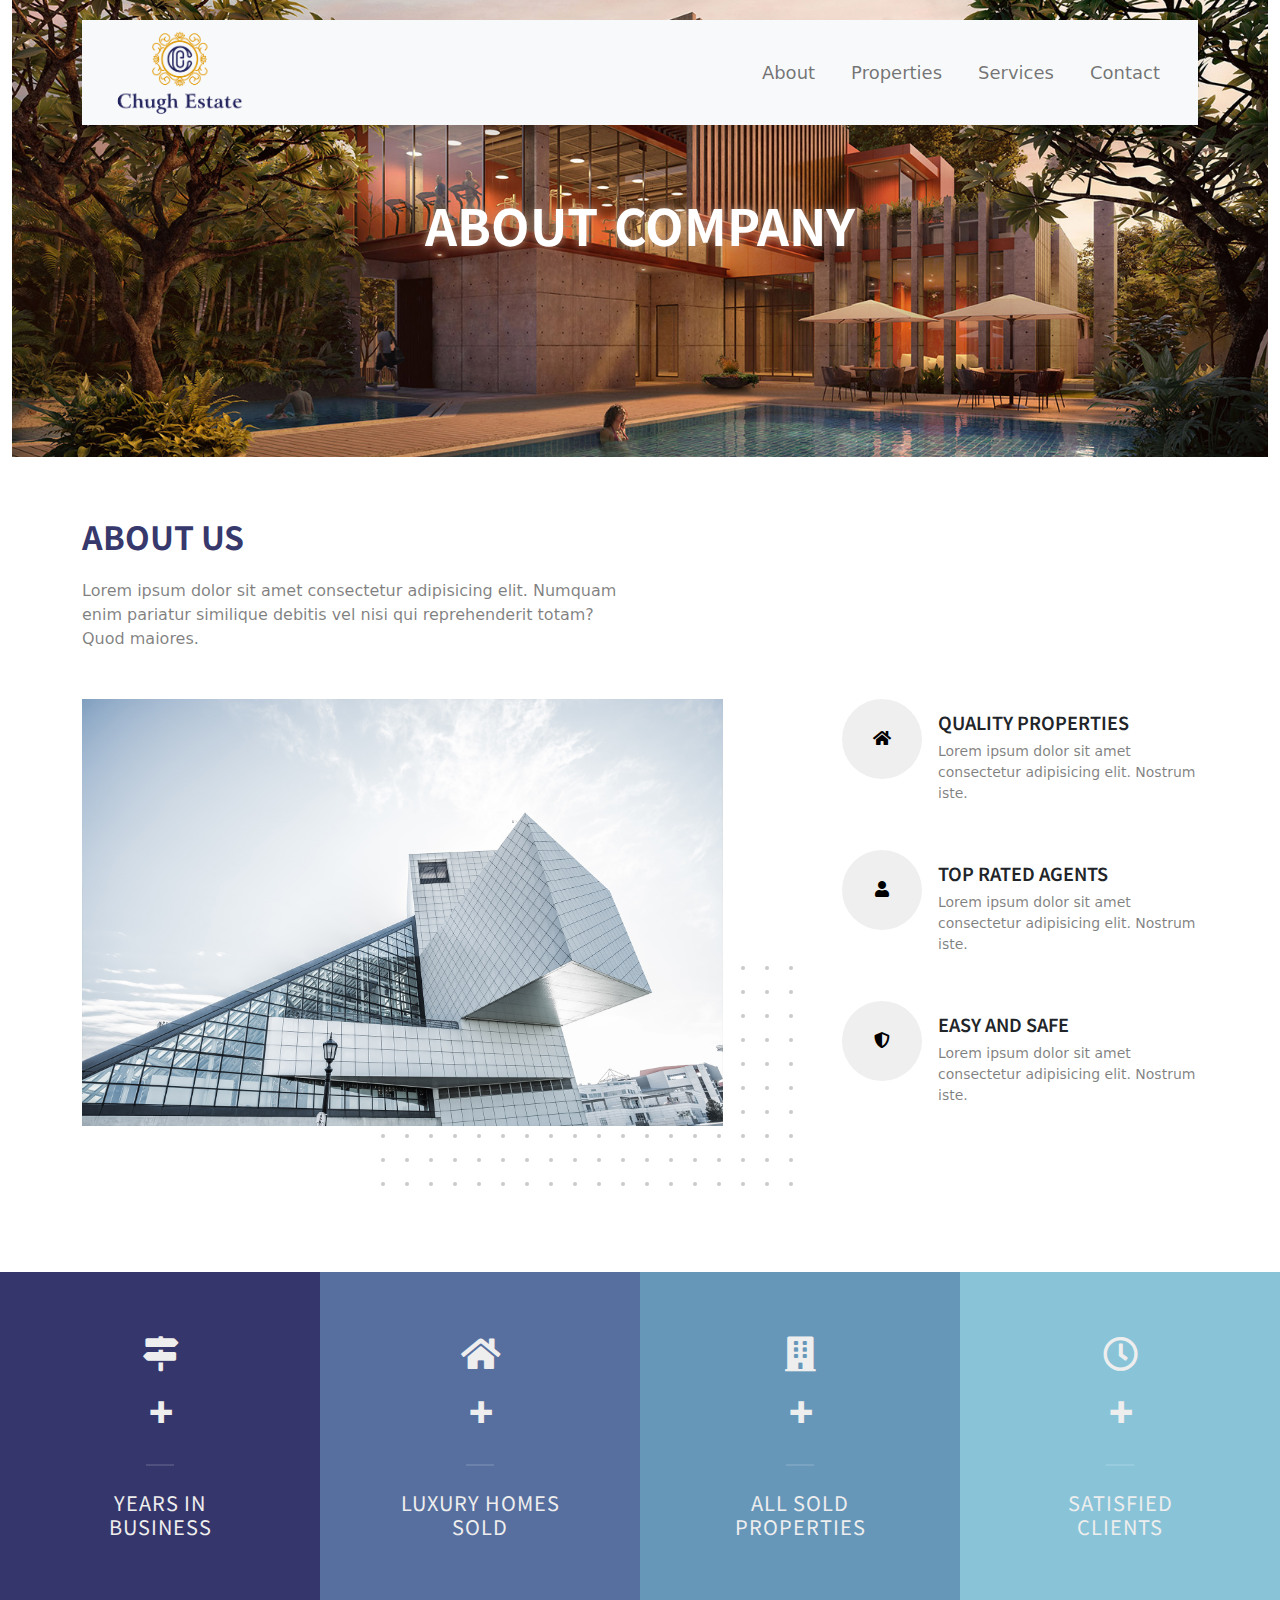
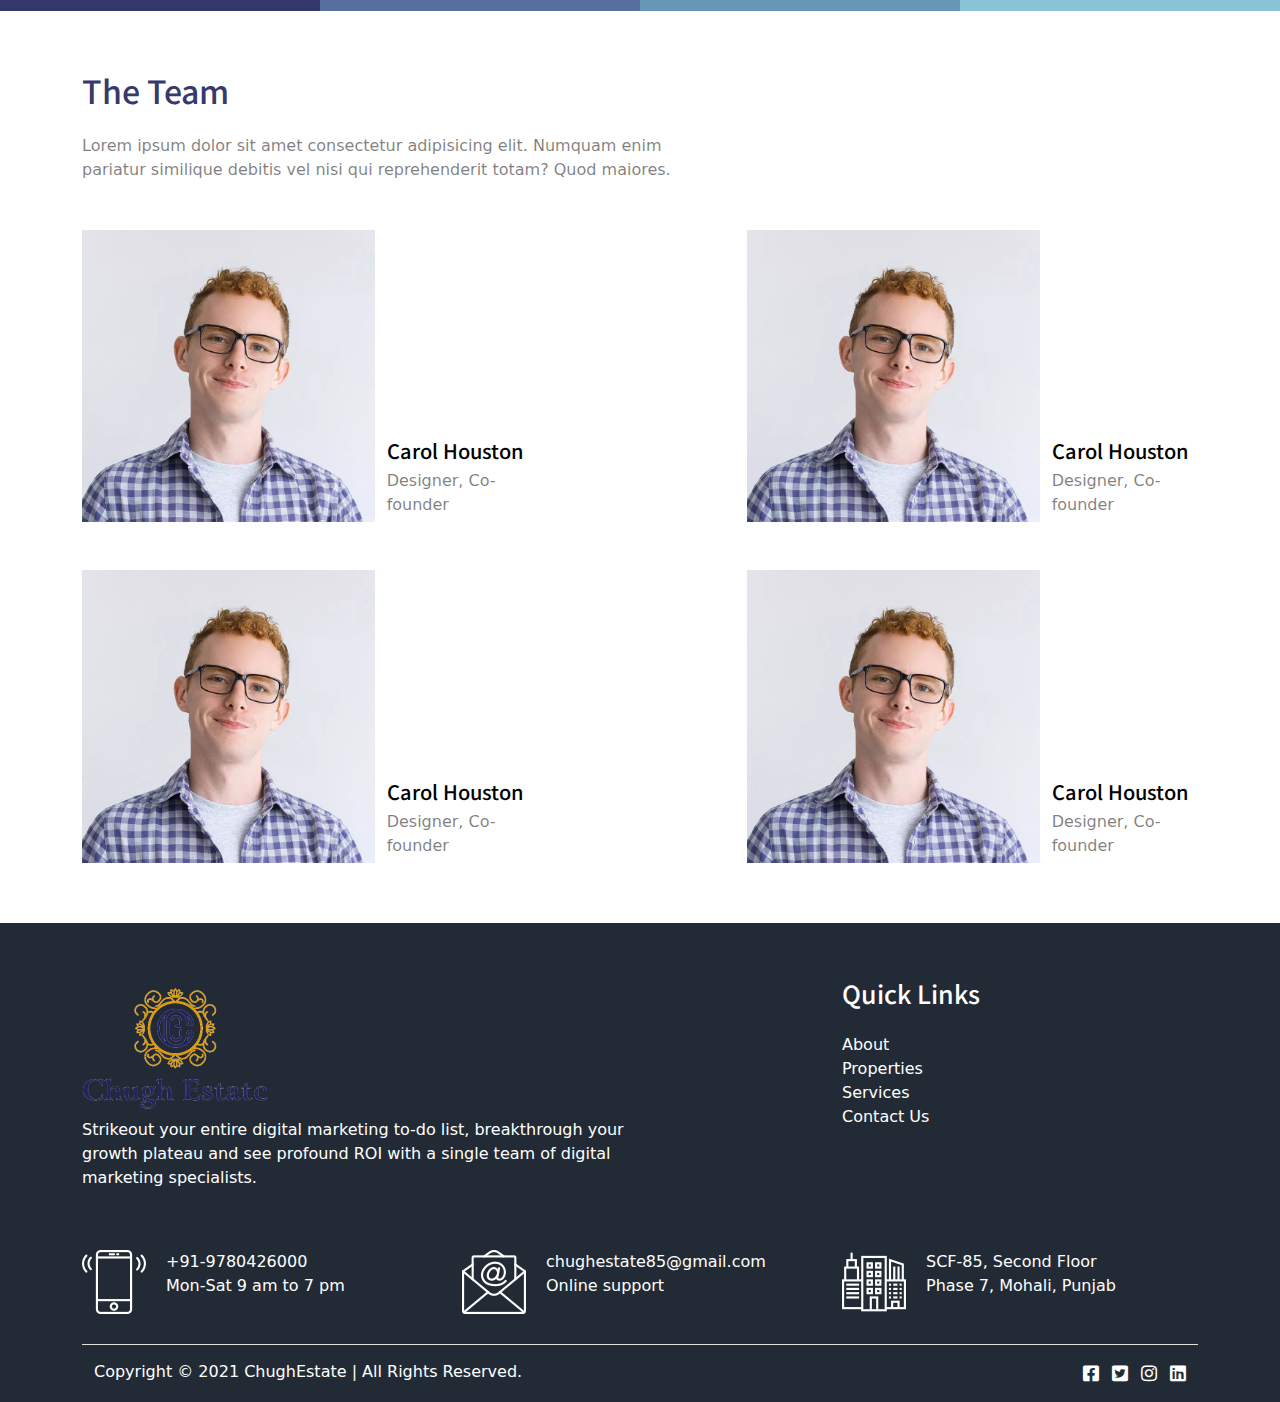
==== commit f64008a5: "HTML design" ====
--- a/about.html
+++ b/about.html
@@ -5,13 +5,14 @@
     <meta charset="UTF-8">
     <meta http-equiv="X-UA-Compatible" content="IE=edge">
     <meta name="viewport" content="width=device-width, initial-scale=1.0">
-    <title>About Us | ChughEstate</title>
-    <link href="https://cdn.jsdelivr.net/npm/bootstrap@5.0.0-beta3/dist/css/bootstrap.min.css" rel="stylesheet">
+    <title>About Chugh Estate</title>
+    <link href="css/bootstrap.min.css" rel="stylesheet">
     <link rel="preconnect" href="https://fonts.gstatic.com">
     <link href="https://fonts.googleapis.com/css2?family=Noto+Sans+JP:wght@100;300;400;500;700;900&display=swap" rel="stylesheet">
     <link href="https://fonts.googleapis.com/css?family=Lato:300,400,400i,700|Poppins:300,400,500,600,700|PT+Serif:400,400i&amp;display=swap" rel="stylesheet" type="text/css" />
     <link rel="stylesheet" href="https://pro.fontawesome.com/releases/v5.10.0/css/all.css" />
-    <link rel="stylesheet" href="https://cdnjs.cloudflare.com/ajax/libs/OwlCarousel2/2.3.4/assets/owl.carousel.css" />
+    <!-- <link rel="stylesheet" href="css/fontAwesome.css" /> -->
+    <link rel="stylesheet" href="css/owl.carousel.css" />
     <link rel="stylesheet" href="css/dark.css" type="text/css" />
     <link rel="stylesheet" href="css/style.css" />
 </head>
@@ -63,7 +64,7 @@
                     <div class="banner-img">
                         <img src="images/index-slider01.jpeg">
                         <div class="main-heading">
-                            <h1>Our Services</h1>
+                            <h1>About Company</h1>
                         </div>
                     </div>
                     <!-- <div class="owl-carousel owl-theme main-banner">
@@ -88,7 +89,235 @@
         </div>
     </section>
 
-
+    <section class="about">
+        <div class="container">
+            <div class="row">
+                <div class="col-md-6">
+                    <div class="heading mb-5">
+                        <h2 class="font-weight-bold text-cmp mb-4">About Us</h2>
+                        <p class="text-black-50">Lorem ipsum dolor sit amet consectetur adipisicing elit. Numquam enim pariatur similique debitis vel nisi qui reprehenderit totam? Quod maiores.</p>
+                    </div>
+                </div>
+                <div class="clearfix"></div>
+                <div class="col-md-7 mb-5 mb-lg-0">
+                    <div class="img-about dots">
+                        <img src="images/hero_2.jpeg" alt="Image" class="img-fluid">
+                    </div>
+                </div>
+                <div class="col-md-4 offset-md-1">
+                    <div class="d-flex company-features">
+                        <div class="wrap-icon me-3">
+                            <span class="icon-home icon"><i class="fas fa-home"></i></span>
+                        </div>
+                        <div class="feature-text">
+                            <h3>Quality properties</h3>
+                            <p class="text-black-50">Lorem ipsum dolor sit amet consectetur adipisicing elit. Nostrum iste.</p>
+                        </div>
+                    </div>
+                    <div class="d-flex company-features">
+                        <div class="wrap-icon me-3">
+                            <span class="icon-person icon"><i class="fas fa-user"></i></span>
+                        </div>
+                        <div class="feature-text">
+                            <h3>Top rated agents</h3>
+                            <p class="text-black-50">Lorem ipsum dolor sit amet consectetur adipisicing elit. Nostrum iste.</p>
+                        </div>
+                    </div>
+                    <div class="d-flex company-features">
+                        <div class="wrap-icon me-3">
+                            <span class="icon-security icon"><i class="fas fa-shield-alt"></i></span>
+                        </div>
+                        <div class="feature-text">
+                            <h3>Easy and safe</h3>
+                            <p class="text-black-50">Lorem ipsum dolor sit amet consectetur adipisicing elit. Nostrum iste.</p>
+                        </div>
+                    </div>
+                </div>
+                <div class="clearfix"></div>
+            </div>
+        </div>
+    </section>
+
+    <section class="experience about-experience">
+        <div class="container-fluid">
+            <div class="row clearfix bottommargin-lg counter-wrapper">
+                <div class="col-lg-3 col-md-6 dark text-center col-padding" style="background-color: #35366b;">
+                    <i class="fas fa-map-signs"></i>
+                    <div class="counter counter-lined"><span data-from="1" data-to="6" data-refresh-interval="50" data-speed="2000"></span>+</div>
+                    <h5>Years in Business</h5>
+                </div>
+                <div class="col-lg-3 col-md-6 dark text-center col-padding" style="background-color: #576F9E;">
+                    <i class="fas fa-home"></i>
+                    <div class="counter counter-lined"><span data-from="10" data-to="100" data-refresh-interval="100" data-speed="2500"></span>+</div>
+                    <h5>Luxury Homes Sold</h5>
+                </div>
+                <div class="col-lg-3 col-md-6 dark text-center col-padding" style="background-color: #6697B9;">
+                    <i class="fas fa-building"></i>
+                    <div class="counter counter-lined"><span data-from="10" data-to="1000" data-refresh-interval="25" data-speed="3500"></span>+</div>
+                    <h5>All Sold Properties</h5>
+                </div>
+                <div class="col-lg-3 col-md-6 dark text-center col-padding" style="background-color: #88C3D8;">
+                    <i class="far fa-clock"></i>
+                    <div class="counter counter-lined"><span data-from="10" data-to="100" data-refresh-interval="30" data-speed="2700"></span>+</div>
+                    <h5>Satisfied Clients</h5>
+                </div>
+            </div>
+        </div>
+    </section>
+
+    <section class="agents">
+        <div class="container">
+            <div class="row">
+                <div class="col-md-7">
+                    <div class="heading mb-5">
+                        <h2 class="font-weight-bold text-cmp mb-4">The Team</h2>
+                        <p class="text-black-50">Lorem ipsum dolor sit amet consectetur adipisicing elit. Numquam enim pariatur similique debitis vel nisi qui reprehenderit totam? Quod maiores.</p>
+                    </div>
+                </div>
+                <div class="clearfix"></div>
+                <div class="col-md-5 mb-5">
+                    <div class="team-member">
+                        <div class="row">
+                            <div class="col-md-8">
+                                <div class="member-image">
+                                    <img src="images/member1.jpg">
+                                </div>
+                            </div>
+                            <div class="col-md-4 px-0">
+                                <div class="member-details">
+                                    <h3>Carol Houston</h3>
+                                    <p class="text-black-50 designation">Designer, Co-founder</p>
+                                    <!-- <ul>
+                                        <li><a href="#" target="_blank"><i class="fab fa-facebook-square"></i></a></li>
+                                        <li><a href="#" target="_blank"><i class="fab fa-twitter"></i></a></li>
+                                        <li><a href="#" target="_blank"><i class="fab fa-instagram"></i></a></li>
+                                        <li><a href="#" target="_blank"><i class="fab fa-linkedin-in"></i></a></li>
+                                    </ul> -->
+                                </div>
+                            </div>
+                        </div>
+                    </div>
+                </div>
+                <div class="col-md-5 offset-md-2 mb-5">
+                    <div class="team-member">
+                        <div class="row">
+                            <div class="col-md-8">
+                                <div class="member-image">
+                                    <img src="images/member1.jpg">
+                                </div>
+                            </div>
+                            <div class="col-md-4 px-0">
+                                <div class="member-details">
+                                    <h3>Carol Houston</h3>
+                                    <p class="text-black-50 designation">Designer, Co-founder</p>
+                                    <!-- <ul>
+                                        <li><a href="#" target="_blank"><i class="fab fa-facebook-square"></i></a></li>
+                                        <li><a href="#" target="_blank"><i class="fab fa-twitter"></i></a></li>
+                                        <li><a href="#" target="_blank"><i class="fab fa-instagram"></i></a></li>
+                                        <li><a href="#" target="_blank"><i class="fab fa-linkedin-in"></i></a></li>
+                                    </ul> -->
+                                </div>
+                            </div>
+                        </div>
+                    </div>
+                </div>
+                <div class="clearfix"></div>
+                <div class="col-md-5">
+                    <div class="team-member">
+                        <div class="row">
+                            <div class="col-md-8">
+                                <div class="member-image">
+                                    <img src="images/member1.jpg">
+                                </div>
+                            </div>
+                            <div class="col-md-4 px-0">
+                                <div class="member-details">
+                                    <h3>Carol Houston</h3>
+                                    <p class="text-black-50 designation">Designer, Co-founder</p>
+                                    <!-- <ul>
+                                        <li><a href="#" target="_blank"><i class="fab fa-facebook-square"></i></a></li>
+                                        <li><a href="#" target="_blank"><i class="fab fa-twitter"></i></a></li>
+                                        <li><a href="#" target="_blank"><i class="fab fa-instagram"></i></a></li>
+                                        <li><a href="#" target="_blank"><i class="fab fa-linkedin-in"></i></a></li>
+                                    </ul> -->
+                                </div>
+                            </div>
+                        </div>
+                    </div>
+                </div>
+                <div class="col-md-5 offset-md-2">
+                    <div class="team-member">
+                        <div class="row">
+                            <div class="col-md-8">
+                                <div class="member-image">
+                                    <img src="images/member1.jpg">
+                                </div>
+                            </div>
+                            <div class="col-md-4 px-0">
+                                <div class="member-details">
+                                    <h3>Carol Houston</h3>
+                                    <p class="text-black-50 designation">Designer, Co-founder</p>
+                                    <!-- <ul>
+                                        <li><a href="#" target="_blank"><i class="fab fa-facebook-square"></i></a></li>
+                                        <li><a href="#" target="_blank"><i class="fab fa-twitter"></i></a></li>
+                                        <li><a href="#" target="_blank"><i class="fab fa-instagram"></i></a></li>
+                                        <li><a href="#" target="_blank"><i class="fab fa-linkedin-in"></i></a></li>
+                                    </ul> -->
+                                </div>
+                            </div>
+                        </div>
+                    </div>
+                </div>
+                <div class="clearfix"></div>
+            </div>
+        </div>
+    </section>
+
+    <!-- <section class="testimonials section">
+        <div class="container">
+            <div class="testimonial-heading">
+                <h2>Client Testimonial</h2>
+                <div class="testimonial-slider owl-carousel owl-theme">
+                    <div class="testimonial-slider-wrapper item">
+                        <div class="testimonial-image">
+                            <img src="images/testimonils.jpg" alt="">
+                        </div>
+                        <div class="testimonial-content">
+                            <p>Similique fugit repellendus expedita excepturi iure perferendis provident quia eaque. Repellendus, vero numquam?</p>
+                            <div class="testi-meta">
+                                Steve Jobs
+                                <span>Apple Inc.</span>
+                            </div>
+                        </div>
+                    </div>
+                    <div class="testimonial-slider-wrapper item">
+                        <div class="testimonial-image">
+                            <img src="images/testimonils.jpg" alt="">
+                        </div>
+                        <div class="testimonial-content">
+                            <p>Incidunt deleniti blanditiis quas aperiam recusandae consequatur ullam quibusdam cum libero illo rerum!</p>
+                            <div class="testi-meta">
+                                John Doe
+                                <span>XYZ Inc.</span>
+                            </div>
+                        </div>
+                    </div>
+                    <div class="testimonial-slider-wrapper item">
+                        <div class="testimonial-image">
+                            <img src="images/testimonils.jpg" alt="">
+                        </div>
+                        <div class="testimonial-content">
+                            <p>Natus voluptatum enim quod necessitatibus quis expedita harum provident eos obcaecati id culpa corporis molestias.</p>
+                            <div class="testi-meta">
+                                Collis Ta'eed
+                                <span>Envato Inc.</span>
+                            </div>
+                        </div>
+                    </div>
+                </div>
+            </div>
+        </div>
+    </section> -->
 
     <footer>
         <div class="container">
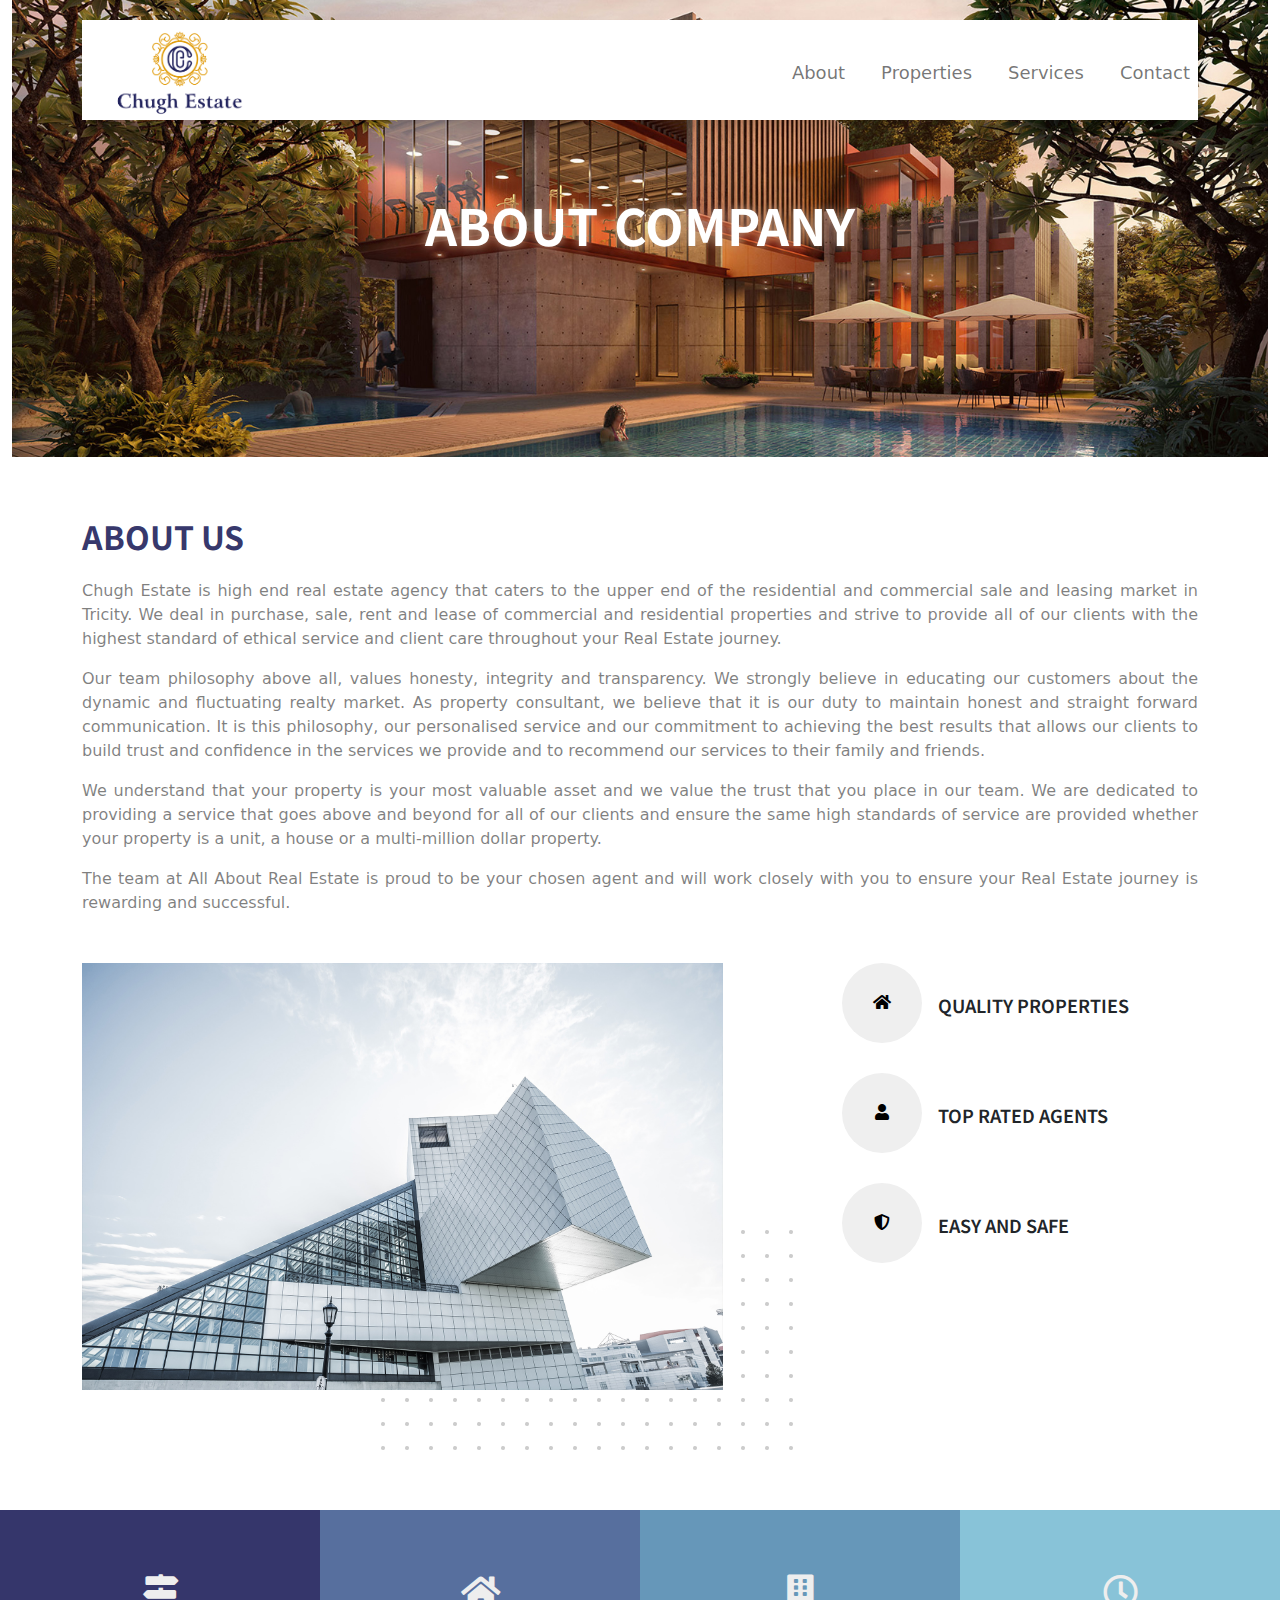
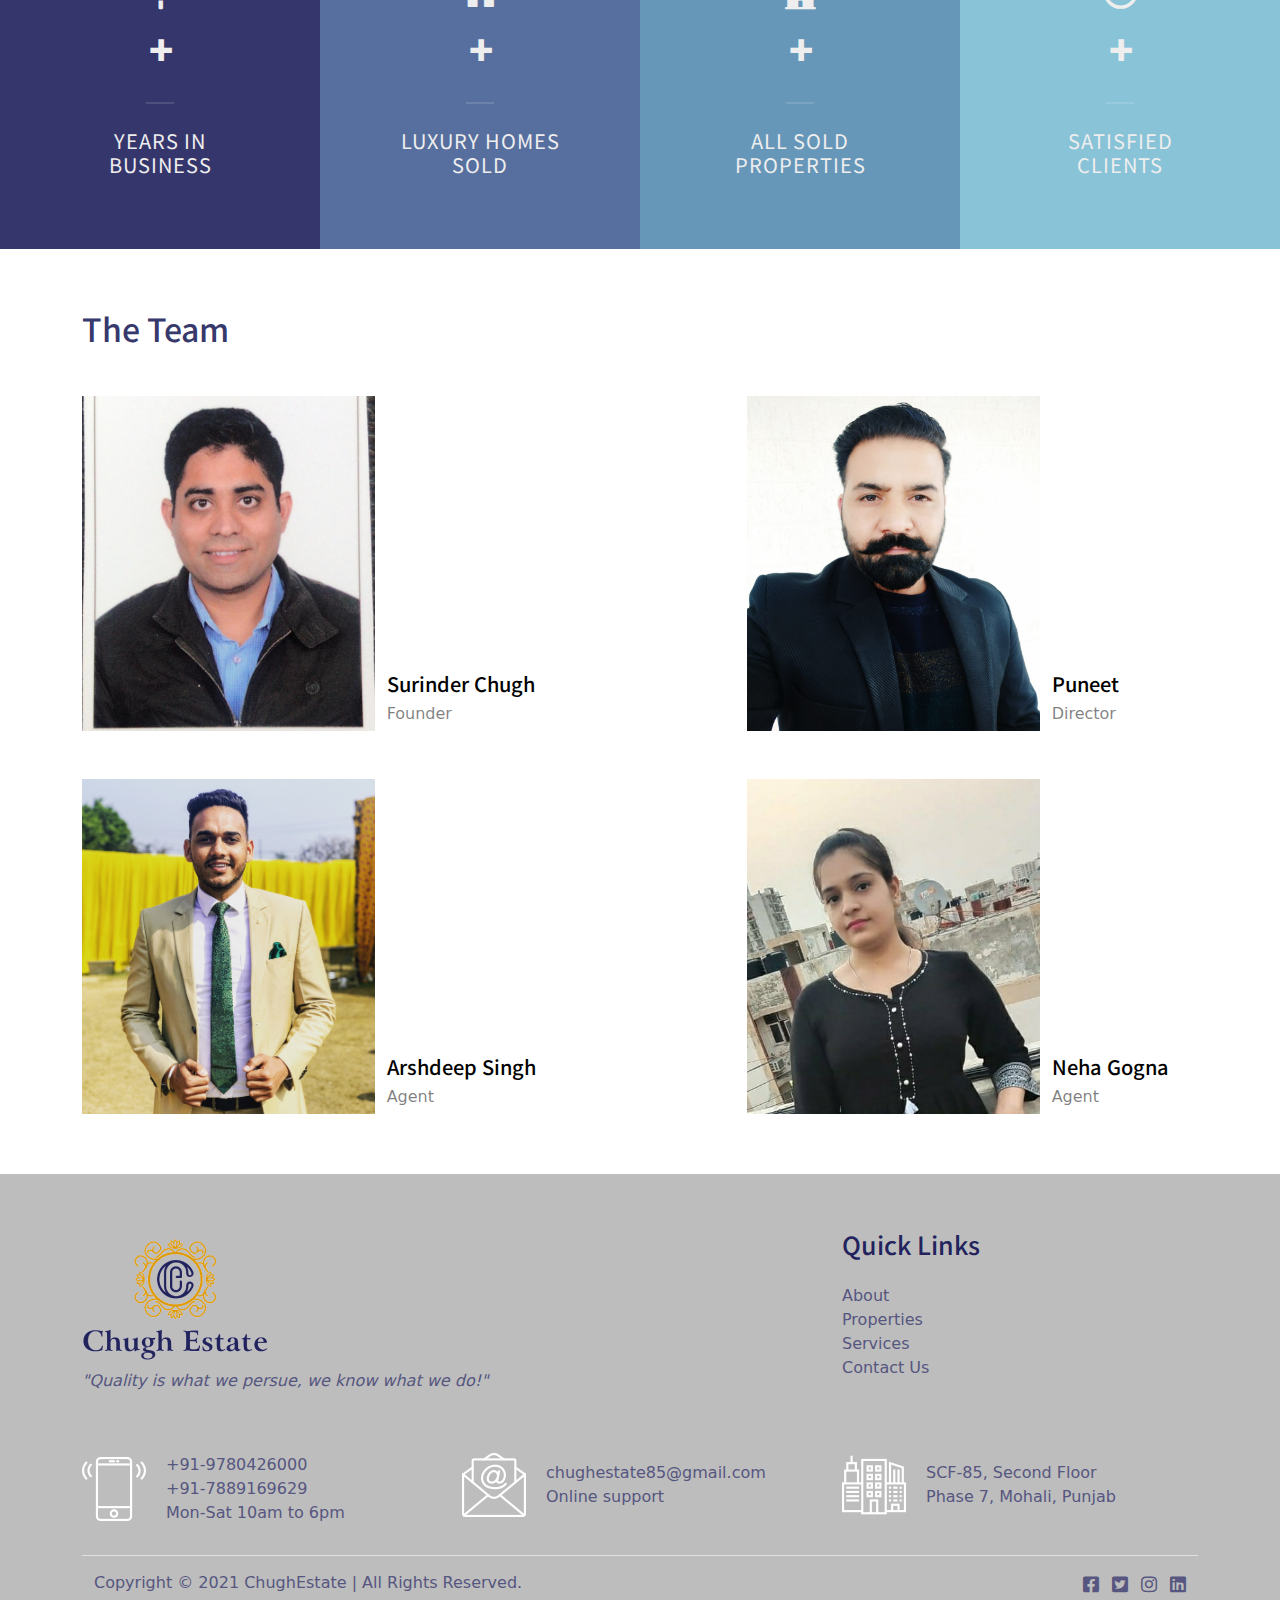
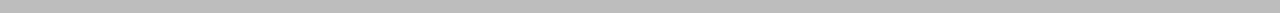
==== commit 658c5ab2: "properties updated" ====
--- a/about.html
+++ b/about.html
@@ -92,10 +92,17 @@
     <section class="about">
         <div class="container">
             <div class="row">
-                <div class="col-md-6">
+                <div class="col-md-12">
                     <div class="heading mb-5">
                         <h2 class="font-weight-bold text-cmp mb-4">About Us</h2>
-                        <p class="text-black-50">Lorem ipsum dolor sit amet consectetur adipisicing elit. Numquam enim pariatur similique debitis vel nisi qui reprehenderit totam? Quod maiores.</p>
+                        <p class="text-black-50">Chugh Estate is high end real estate agency that caters to the upper end of the residential and commercial sale and leasing market in Tricity. We deal in purchase, sale, rent and lease of commercial and residential properties and
+                            strive to provide all of our clients with the highest standard of ethical service and client care throughout your Real Estate journey.</p>
+                        <p class="text-black-50">Our team philosophy above all, values honesty, integrity and transparency. We strongly believe in educating our customers about the dynamic and fluctuating realty market. As property consultant, we believe that it is our duty to
+                            maintain honest and straight forward communication. It is this philosophy, our personalised service and our commitment to achieving the best results that allows our clients to build trust and confidence in the services we provide
+                            and to recommend our services to their family and friends.</p>
+                        <p class="text-black-50">We understand that your property is your most valuable asset and we value the trust that you place in our team. We are dedicated to providing a service that goes above and beyond for all of our clients and ensure the same high
+                            standards of service are provided whether your property is a unit, a house or a multi-million dollar property.</p>
+                        <p class="text-black-50">The team at All About Real Estate is proud to be your chosen agent and will work closely with you to ensure your Real Estate journey is rewarding and successful.</p>
                     </div>
                 </div>
                 <div class="clearfix"></div>
@@ -111,7 +118,7 @@
                         </div>
                         <div class="feature-text">
                             <h3>Quality properties</h3>
-                            <p class="text-black-50">Lorem ipsum dolor sit amet consectetur adipisicing elit. Nostrum iste.</p>
+                            <!-- <p class="text-black-50">Lorem ipsum dolor sit amet consectetur adipisicing elit. Nostrum iste.</p> -->
                         </div>
                     </div>
                     <div class="d-flex company-features">
@@ -120,7 +127,7 @@
                         </div>
                         <div class="feature-text">
                             <h3>Top rated agents</h3>
-                            <p class="text-black-50">Lorem ipsum dolor sit amet consectetur adipisicing elit. Nostrum iste.</p>
+                            <!-- <p class="text-black-50">Lorem ipsum dolor sit amet consectetur adipisicing elit. Nostrum iste.</p> -->
                         </div>
                     </div>
                     <div class="d-flex company-features">
@@ -129,7 +136,7 @@
                         </div>
                         <div class="feature-text">
                             <h3>Easy and safe</h3>
-                            <p class="text-black-50">Lorem ipsum dolor sit amet consectetur adipisicing elit. Nostrum iste.</p>
+                            <!-- <p class="text-black-50">Lorem ipsum dolor sit amet consectetur adipisicing elit. Nostrum iste.</p> -->
                         </div>
                     </div>
                 </div>
@@ -171,7 +178,7 @@
                 <div class="col-md-7">
                     <div class="heading mb-5">
                         <h2 class="font-weight-bold text-cmp mb-4">The Team</h2>
-                        <p class="text-black-50">Lorem ipsum dolor sit amet consectetur adipisicing elit. Numquam enim pariatur similique debitis vel nisi qui reprehenderit totam? Quod maiores.</p>
+                        <!-- <p class="text-black-50">We service all areas of the Tricity regions and strive to provide all of our clients with the highest standard of ethical service and client care throughout your Real Estate journey.</p> -->
                     </div>
                 </div>
                 <div class="clearfix"></div>
@@ -180,13 +187,13 @@
                         <div class="row">
                             <div class="col-md-8">
                                 <div class="member-image">
-                                    <img src="images/member1.jpg">
+                                    <img src="images/SurinderChugh.jpg">
                                 </div>
                             </div>
                             <div class="col-md-4 px-0">
                                 <div class="member-details">
-                                    <h3>Carol Houston</h3>
-                                    <p class="text-black-50 designation">Designer, Co-founder</p>
+                                    <h3>Surinder Chugh</h3>
+                                    <p class="text-black-50 designation">Founder</p>
                                     <!-- <ul>
                                         <li><a href="#" target="_blank"><i class="fab fa-facebook-square"></i></a></li>
                                         <li><a href="#" target="_blank"><i class="fab fa-twitter"></i></a></li>
@@ -203,19 +210,13 @@
                         <div class="row">
                             <div class="col-md-8">
                                 <div class="member-image">
-                                    <img src="images/member1.jpg">
+                                    <img src="images/Puneet.jpg">
                                 </div>
                             </div>
                             <div class="col-md-4 px-0">
                                 <div class="member-details">
-                                    <h3>Carol Houston</h3>
-                                    <p class="text-black-50 designation">Designer, Co-founder</p>
-                                    <!-- <ul>
-                                        <li><a href="#" target="_blank"><i class="fab fa-facebook-square"></i></a></li>
-                                        <li><a href="#" target="_blank"><i class="fab fa-twitter"></i></a></li>
-                                        <li><a href="#" target="_blank"><i class="fab fa-instagram"></i></a></li>
-                                        <li><a href="#" target="_blank"><i class="fab fa-linkedin-in"></i></a></li>
-                                    </ul> -->
+                                    <h3>Puneet</h3>
+                                    <p class="text-black-50 designation">Director</p>
                                 </div>
                             </div>
                         </div>
@@ -227,19 +228,13 @@
                         <div class="row">
                             <div class="col-md-8">
                                 <div class="member-image">
-                                    <img src="images/member1.jpg">
+                                    <img src="images/Arshdeep.jpg">
                                 </div>
                             </div>
                             <div class="col-md-4 px-0">
                                 <div class="member-details">
-                                    <h3>Carol Houston</h3>
-                                    <p class="text-black-50 designation">Designer, Co-founder</p>
-                                    <!-- <ul>
-                                        <li><a href="#" target="_blank"><i class="fab fa-facebook-square"></i></a></li>
-                                        <li><a href="#" target="_blank"><i class="fab fa-twitter"></i></a></li>
-                                        <li><a href="#" target="_blank"><i class="fab fa-instagram"></i></a></li>
-                                        <li><a href="#" target="_blank"><i class="fab fa-linkedin-in"></i></a></li>
-                                    </ul> -->
+                                    <h3>Arshdeep Singh</h3>
+                                    <p class="text-black-50 designation">Agent</p>
                                 </div>
                             </div>
                         </div>
@@ -250,19 +245,13 @@
                         <div class="row">
                             <div class="col-md-8">
                                 <div class="member-image">
-                                    <img src="images/member1.jpg">
+                                    <img src="images/NehaGogna.jpg">
                                 </div>
                             </div>
                             <div class="col-md-4 px-0">
                                 <div class="member-details">
-                                    <h3>Carol Houston</h3>
-                                    <p class="text-black-50 designation">Designer, Co-founder</p>
-                                    <!-- <ul>
-                                        <li><a href="#" target="_blank"><i class="fab fa-facebook-square"></i></a></li>
-                                        <li><a href="#" target="_blank"><i class="fab fa-twitter"></i></a></li>
-                                        <li><a href="#" target="_blank"><i class="fab fa-instagram"></i></a></li>
-                                        <li><a href="#" target="_blank"><i class="fab fa-linkedin-in"></i></a></li>
-                                    </ul> -->
+                                    <h3>Neha Gogna</h3>
+                                    <p class="text-black-50 designation">Agent</p>
                                 </div>
                             </div>
                         </div>
@@ -323,18 +312,19 @@
         <div class="container">
             <div class="upper-footer">
                 <div class="row">
-                    <div class="col-md-6">
+                    <div class="col-lg-6 col-md-8">
                         <div class="footer-company-info">
                             <div class="footer-logo-img">
                                 <!-- <h1>Chugh Estate</h1> -->
                                 <img src="images/logo.png">
                             </div>
                             <div class="footer-company-content">
-                                <p>Strikeout your entire digital marketing to-do list, breakthrough your growth plateau and see profound ROI with a single team of digital marketing specialists.</p>
-                            </div>
-                        </div>
-                    </div>
-                    <div class="col-md-4 offset-md-2">
+                                <p><i>"Quality is what we persue, we know what we do!"</i></p>
+                                <!-- <p>Strikeout your entire digital marketing to-do list, breakthrough your growth plateau and see profound ROI with a single team of digital marketing specialists.</p> -->
+                            </div>
+                        </div>
+                    </div>
+                    <div class="col-lg-4 offset-lg-2 col-md-3 offset-md-1">
                         <div class="quick-links">
                             <div class="footer-section-heading">
                                 <h5>Quick Links</h5>
@@ -371,22 +361,29 @@
                     <div class="col-md-4">
                         <div class="footer-contact">
                             <span><img src="images/info_icon1.png" alt="tel-icon"></span>
-                            <p><strong><a href="tel:9780426000">+91-9780426000</a></strong></p>
-                            <p>Mon-Sat 9 am to 7 pm</p>
+                            <div class="content">
+                                <p><strong><a href="tel:9780426000">+91-9780426000</a></strong></p>
+                                <p><strong><a href="tel:7889169629">+91-7889169629</a></strong></p>
+                                <p>Mon-Sat 10am to 6pm</p>
+                            </div>
                         </div>
                     </div>
                     <div class="col-md-4">
                         <div class="footer-contact">
                             <span><img src="images/info_icon2.png" alt="email-icon"></span>
-                            <p><strong><a href="mailto:">chughestate85@gmail.com</a></strong></p>
-                            <p>Online support</p>
+                            <div class="content">
+                                <p><strong><a href="mailto:">chughestate85@gmail.com</a></strong></p>
+                                <p>Online support</p>
+                            </div>
                         </div>
                     </div>
                     <div class="col-md-4">
                         <div class="footer-contact">
                             <span><img src="images/info_icon3.png" alt="address-icon"></span>
-                            <p>SCF-85, Second Floor</p>
-                            <p>Phase 7, Mohali, Punjab</p>
+                            <div class="content">
+                                <p>SCF-85, Second Floor</p>
+                                <p>Phase 7, Mohali, Punjab</p>
+                            </div>
                         </div>
                     </div>
                 </div>
--- a/css/style.css
+++ b/css/style.css
@@ -34,8 +34,8 @@
 }
 
 .menu-bg-wrap {
-    background-color: #fff;
-    padding: 5px 30px;
+    background-color: #fff !important;
+    padding-top: 5px;
     position: relative;
     float: left;
     width: 100%;
@@ -84,6 +84,7 @@
 nav.navbar .navbar-brand {
     display: inline-block;
     padding: 0;
+    padding-left: 30px;
 }
 
 .features-1 {
@@ -135,8 +136,14 @@
     position: relative;
 }
 
+.properties-section .site-image a {
+    height: 315px;
+}
+
 .properties-section .site-image a img {
     width: 100%;
+    height: 100%;
+    object-fit: cover;
 }
 
 .properties-section .site-image:after {
@@ -257,6 +264,7 @@
     width: 80px !important;
     border-radius: 100%;
     margin-bottom: 40px;
+    object-fit: cover;
 }
 
 .testimonials .testimonial-content {
@@ -286,7 +294,8 @@
 
 footer {
     padding: 55px 0 0;
-    background-color: #222b35;
+    /* background-color: #222b35; */
+    background-color: #bdbdbd;
 }
 
 footer .upper-footer {
@@ -306,11 +315,13 @@
     font-size: 16px;
     line-height: 24px;
     margin-bottom: 0;
-    color: #fff;
+    /* color: #fff; */
+    color: #565680;
 }
 
 footer .footer-section-heading h5 {
-    color: #fff;
+    /* color: #fff; */
+    color: #22235d;
     font-size: 25px;
     font-weight: 500;
 }
@@ -323,7 +334,8 @@
 }
 
 .footer-section-content ul li a {
-    color: #fff;
+    /* color: #fff; */
+    color: #565680;
     margin-bottom: 8px;
 }
 
@@ -335,11 +347,13 @@
 footer .footer-contact span {
     float: left;
     margin-right: 20px;
+    /* padding-bottom: 10px; */
 }
 
 footer .footer-contact p,
 footer .footer-contact p a {
-    color: #fff;
+    /* color: #fff; */
+    color: #565680;
     margin: 0;
     font-weight: 400;
 }
@@ -349,7 +363,8 @@
 }
 
 footer .copyright p {
-    color: #fff;
+    /* color: #fff; */
+    color: #565680;
     margin: 0;
 }
 
@@ -369,13 +384,15 @@
 }
 
 footer .social-icons-footer ul li a {
-    color: #fff !important;
+    /* color: #fff !important; */
+    color: #565680 !important;
     font-size: 18px;
     line-height: 27px;
 }
 
 footer .footer-logo-img {
-    color: #fff;
+    /* color: #fff; */
+    color: #565680;
 }
 
 .services-banner .banner-img {
@@ -515,6 +532,7 @@
 
 .about .company-features {
     margin-bottom: 30px;
+    align-items: center;
 }
 
 .about .company-features .wrap-icon {
@@ -578,8 +596,14 @@
     /* background: #f0f0f0; */
 }
 
+.agents .team-member .member-image {
+    height: 335px;
+}
+
 .agents .team-member .member-image img {
     width: 100%;
+    height: 100%;
+    object-fit: cover;
 }
 
 .agents .team-member .member-details {
@@ -746,4 +770,33 @@
     letter-spacing: .1px;
     color: #fff;
     vertical-align: bottom;
+}
+
+.navbar-light .navbar-toggler {
+    margin: 27px 0;
+    float: right;
+    border: 0;
+    font-size: 22px;
+    padding-right: 30px;
+}
+
+.footer-contact {
+    display: flex;
+    flex-direction: row;
+    flex-wrap: wrap;
+    align-items: center;
+    justify-content: flex-start;
+}
+
+.footer-contact content {
+    display: flex;
+    flex-direction: column;
+}
+
+.navbar-toggler:focus {
+    box-shadow: none;
+}
+
+.about .heading p {
+    text-align: justify;
 }